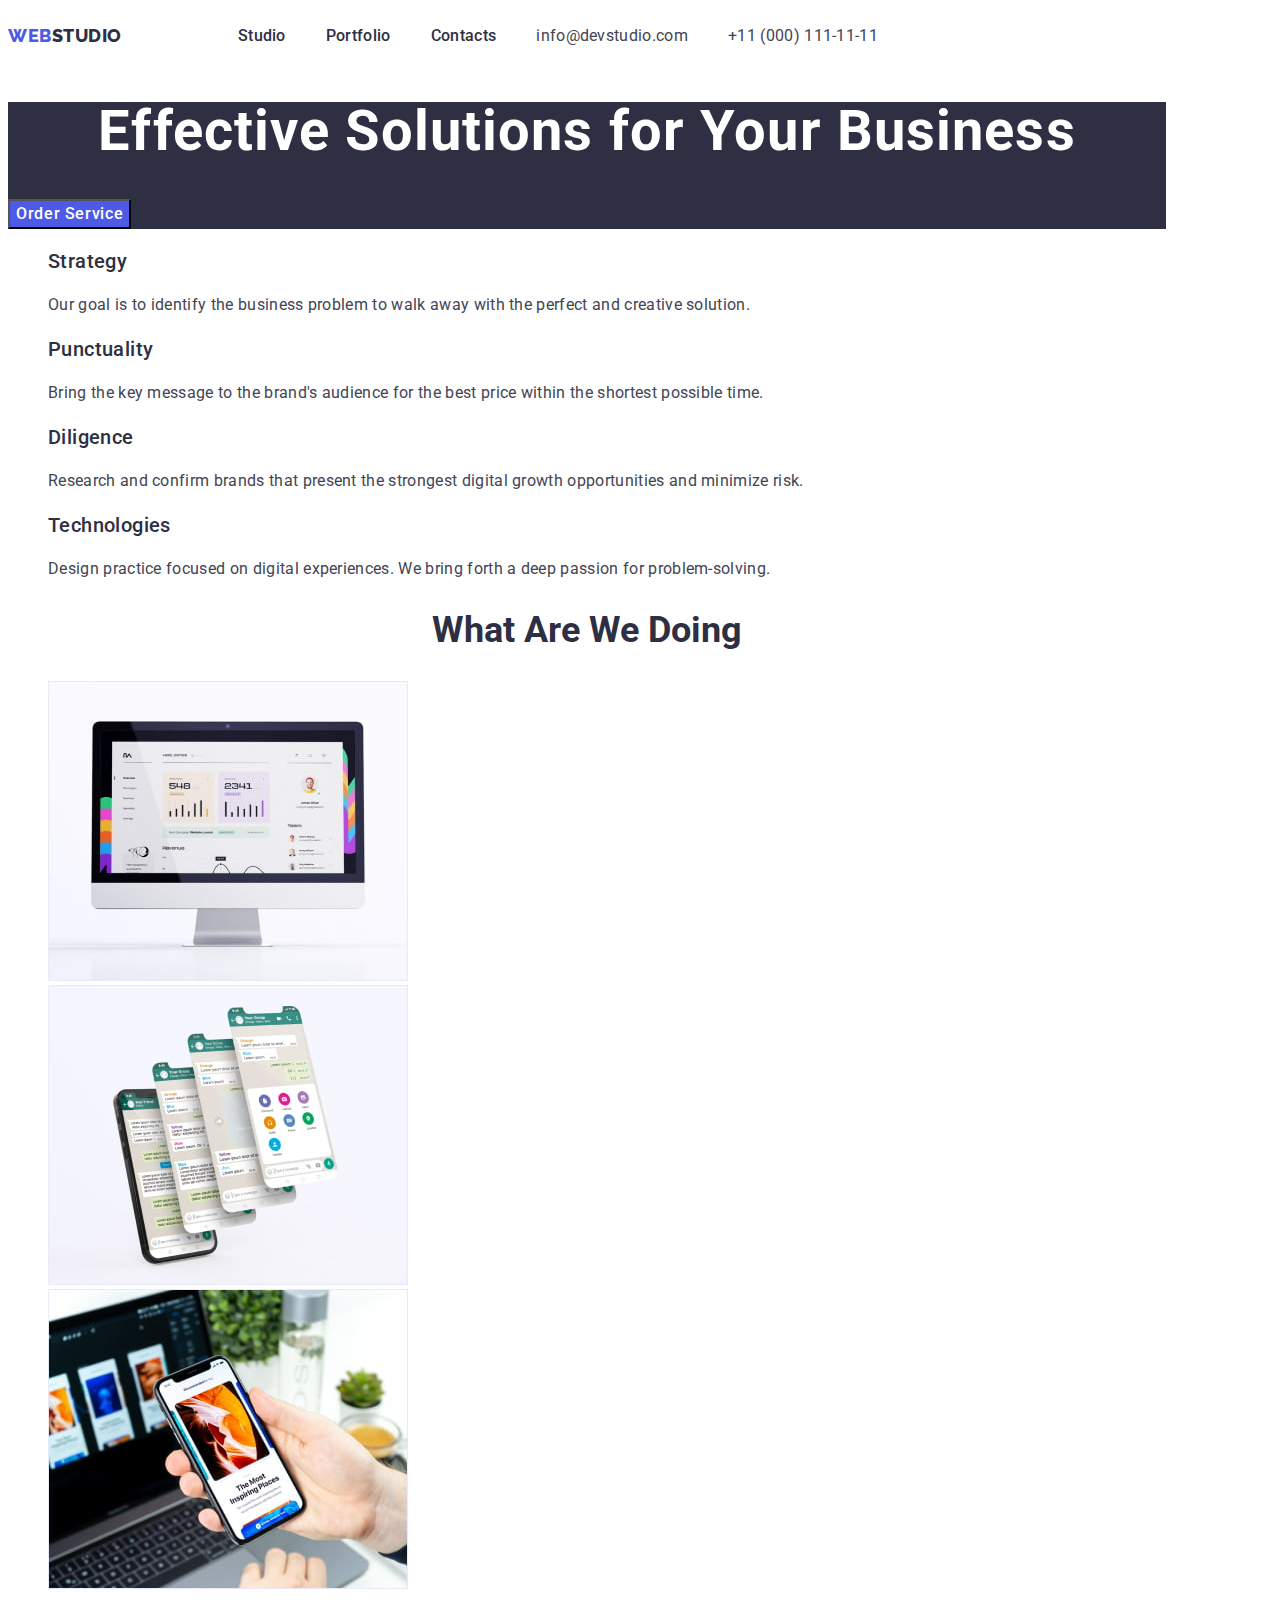
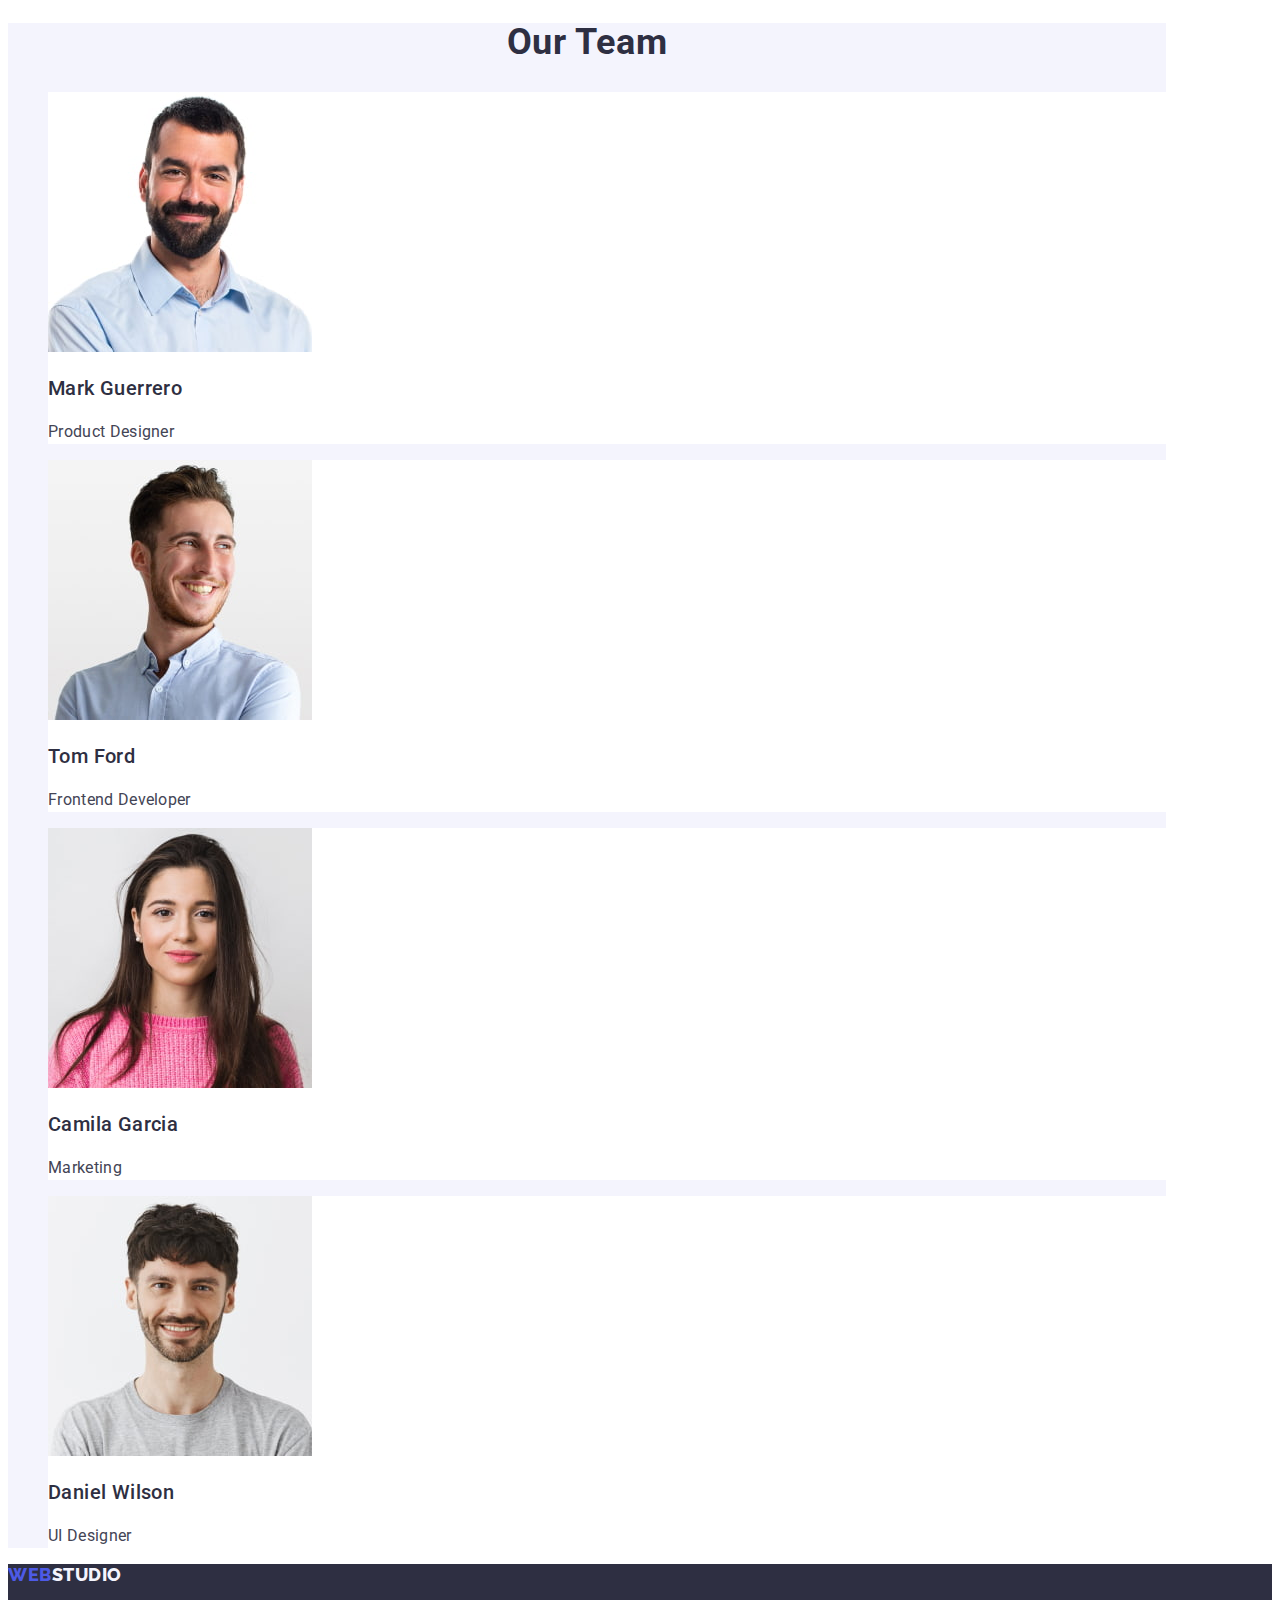
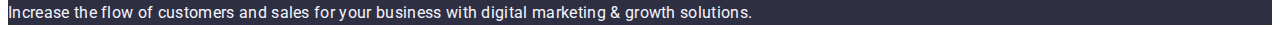
==== index.html @ 3786c363 "пробна версія" ====
<!DOCTYPE html>
<html lang="en">
  <head>
    <meta charset="UTF-8" />
    <meta name="viewport" content="width=device-width, initial-scale=1.0" />
    <title>WEBSTUDIO</title>
    <link
      rel="stylesheet"
      href="node_modules/modern-normalize/modern-normalize.css"
    />
    <link rel="stylesheet" href="./css/styles.css" />
    <link rel="preconnect" href="https://fonts.googleapis.com" />
    <link rel="preconnect" href="https://fonts.gstatic.com" crossorigin />
    <link
      href="https://fonts.googleapis.com/css2?family=Raleway:wght@800&family=Roboto:wght@400;500;700;900&display=swap"
      rel="stylesheet"
    />
  </head>
  <body>
    <!-- Header section -->
    <header>
      <div class="header-container container">
        <nav class="nav">
          <a class="logo link" href="./index.html"
            >Web<span class="logo-dark">Studio</span></a
          >
          <ul class="nav-list list">
            <li>
              <a class="nav-list-item link" href="./index.html">Studio</a>
            </li>
            <li>
              <a class="nav-list-item link" href="./portfolio.html"
                >Portfolio</a
              >
            </li>
            <li>
              <a class="nav-list-item link" href="">Contacts</a>
            </li>
          </ul>
        </nav>
        <address class="address">
          <ul class="header-address list">
            <li>
              <a class="address-list-item link" href="mailto:info@devstudio.com"
                >info@devstudio.com</a
              >
            </li>
            <li>
              <a class="address-list-item link" href="tel:+110001111111"
                >+11 (000) 111-11-11</a
              >
            </li>
          </ul>
        </address>
      </div>
    </header>
    <main>
      <!-- Hero section -->
      <div class="container">
        <section class="hero-section">
          <h1 class="title-hero">Effective Solutions for Your Business</h1>
          <button class="button-hero" type="button">Order Service</button>
        </section>
      </div>
      <!-- Benefits section -->
      <div class="container">
        <section class="benefits-section">
          <h2 hidden>About our work</h2>
          <ul class="list">
            <li class="benefits-list-item">
              <h3 class="benefits-list-title">Strategy</h3>
              <p class="benefits-item">
                Our goal is to identify the business problem to walk away with
                the perfect and creative solution.
              </p>
            </li>
            <li class="benefits-list-item">
              <h3 class="benefits-list-title">Punctuality</h3>
              <p class="benefits-item">
                Bring the key message to the brand's audience for the best price
                within the shortest possible time.
              </p>
            </li>
            <li class="benefits-list-item">
              <h3 class="benefits-list-title">Diligence</h3>
              <p class="benefits-item">
                Research and confirm brands that present the strongest digital
                growth opportunities and minimize risk.
              </p>
            </li>
            <li class="benefits-list-item">
              <h3 class="benefits-list-title">Technologies</h3>
              <p class="benefits-item">
                Design practice focused on digital experiences. We bring forth a
                deep passion for problem-solving.
              </p>
            </li>
          </ul>
        </section>
      </div>
      <!-- Doing section -->
      <div class="container">
        <section class="doing-section">
          <h2 class="doing-title">What are we doing</h2>
          <ul class="list">
            <li>
              <img
                src="./images/doing/img1.jpg"
                width="360"
                height="300"
                alt="Computer"
              />
            </li>
            <li>
              <img
                src="./images/doing/img2.jpg"
                width="360"
                height="300"
                alt="phone"
              />
            </li>
            <li>
              <img
                src="./images/doing/img3.jpg"
                width="360"
                height="300"
                alt="phone and computer"
              />
            </li>
          </ul>
        </section>
      </div>
      <!-- Team section -->
      <div class="container">
        <section class="team-section">
          <h2 class="team-title">Our Team</h2>
          <ul class="list">
            <li class="team-list-item">
              <img
                src="./images/team/img-3.jpg"
                alt="man"
                width="264"
                height="260"
              />
              <h3 class="team-item-title">Mark Guerrero</h3>
              <p class="team-item">Product Designer</p>
            </li>
            <li class="team-list-item">
              <img
                src="./images/team/img-2.jpg"
                alt="man"
                width="264"
                height="260"
              />
              <h3 class="team-item-title">Tom Ford</h3>
              <p class="team-item">Frontend Developer</p>
            </li>
            <li class="team-list-item">
              <img
                src="./images/team/img-1.jpg"
                alt="woman"
                width="264"
                height="260"
              />
              <h3 class="team-item-title">Camila Garcia</h3>
              <p class="team-item">Marketing</p>
            </li>
            <li class="team-list-item">
              <img
                src="./images/team/img.jpg"
                alt="man"
                width="264"
                height="260"
              />
              <h3 class="team-item-title">Daniel Wilson</h3>
              <p class="team-item">UI Designer</p>
            </li>
          </ul>
        </section>
      </div>
    </main>
    <!-- Footer section -->
    <footer class="footer">
      <div class="container">
        <a class="logo link" href="./index.html"
          >Web<span class="logo-light">Studio</span></a
        >
        <p class="footer-item">
          Increase the flow of customers and sales for your business with
          digital marketing & growth solutions.
        </p>
      </div>
    </footer>
  </body>
</html>
---- css/styles.css ----
:root {
  --slate: #434455;
  --navyblue: #2e2f42;
  --iris: #4d5ae5;
  --ocean: #404bbf;
  --cloud: #f4f4fd;
  --white: #fff;
}

body {
  font-family: 'Roboto', sans-serif;
  color: var(--slate);
  background-color: var(--white);
}

.container {
  width: 1158px;
}
/* Header */
.header-container {
  display: flex;
}
.header-address {
  display: flex;
  gap: 40px;
}
.logo {
  color: var(--iris);
  font-family: 'Raleway', sans-serif;
  font-size: 18px;
  font-weight: 800;
  line-height: 1.17;
  letter-spacing: 0.03em;
  text-transform: uppercase;
  margin-right: 76px;
}

.logo-dark {
  color: var(--navyblue);
}

.list {
  list-style-type: none;
}

.nav {
  display: flex;
  align-items: center;
}
.nav-list {
  display: flex;
  gap: 40px;
}

.nav-list-item {
  color: var(--navyblue);
  font-weight: 500;
  line-height: 1.5;
  letter-spacing: 0.02em;
}

.address {
  font-style: normal;
}

.address-list-item {
  line-height: 1.5;
  letter-spacing: 0.02em;
  color: var(--slate);
}

.link {
  text-decoration: none;
}

.link:hover {
  color: var(--ocean);
}

.link:focus {
  color: var(--ocean);
}

/* Main */
/* Hero Section  */
.hero-section {
  background-color: var(--navyblue);
}
.title-hero {
  color: var(--white);
  font-size: 56px;
  line-height: 1.07;
  letter-spacing: 0.02em;
  text-align: center;
}

.button-hero {
  background-color: var(--iris);
  color: var(--white);
  font-size: 16px;
  font-weight: 500;
  line-height: 1.5;
  letter-spacing: 0.04em;
  font-family: inherit;
  cursor: pointer;
}

.button-hero:hover {
  background-color: var(--ocean);
  font-family: inherit;
}

.button-hero:focus {
  background-color: var(--ocean);
  font-family: inherit;
}

/* Benefits Section */

.benefits-list-title {
  color: var(--navyblue);
  font-size: 20px;
  font-weight: 500;
  line-height: 1.2;
  letter-spacing: 0.02em;
}
.benefits-item {
  line-height: 1.5;
  letter-spacing: 0.02em;
}
/* Doing Section */

.doing-title {
  color: var(--navyblue);
  font-size: 36px;
  line-height: 1.11;
  letter-spacing: 0.02;
  text-transform: capitalize;
  text-align: center;
}

/* Team Section */
.team-section {
  background: var(--cloud);
}
.team-title {
  color: var(--navyblue);
  font-size: 36px;
  line-height: 1.11;
  letter-spacing: 0.02em;
  text-transform: capitalize;
  text-align: center;
}

.team-list-item {
  background-color: var(--white);
}
.team-item-title {
  color: var(--navyblue);
  font-size: 20px;
  font-weight: 500;
  line-height: 1.2;
  letter-spacing: 0.02em;
}
.team-item {
  line-height: 1.5;
  letter-spacing: 0.02em;
}

/* Portfolio Section */

.filter-button {
  background-color: var(--cloud);
  color: var(--iris);
  font-weight: 500;
  line-height: 1.5;
  letter-spacing: 0.04em;
  font-family: 'Roboto', sans-serif;
  cursor: pointer;
  font-size: 16px;
}
.filter-button:hover {
  background-color: var(--ocean);
  color: var(--white);
  font-family: 'Roboto', sans-serif;
}

.filter-button:focus {
  color: var(--white);
  background-color: var(--ocean);
  font-family: 'Roboto', sans-serif;
}

.portfolio-list-title {
  color: var(--navyblue);
  font-size: 20px;
  font-weight: 500;
  line-height: 1.2;
  letter-spacing: 0.02em;
}

.portfolio-list-item {
  line-height: 1.5;
  letter-spacing: 0.02em;
  color: var(--slate);
}

/* Footer section */
.footer {
  background-color: var(--navyblue);
}

.logo-light {
  color: var(--cloud, #f4f4fd);
}

.footer-item {
  color: var(--cloud);
  line-height: 1.5;
  letter-spacing: 0.02em;
}
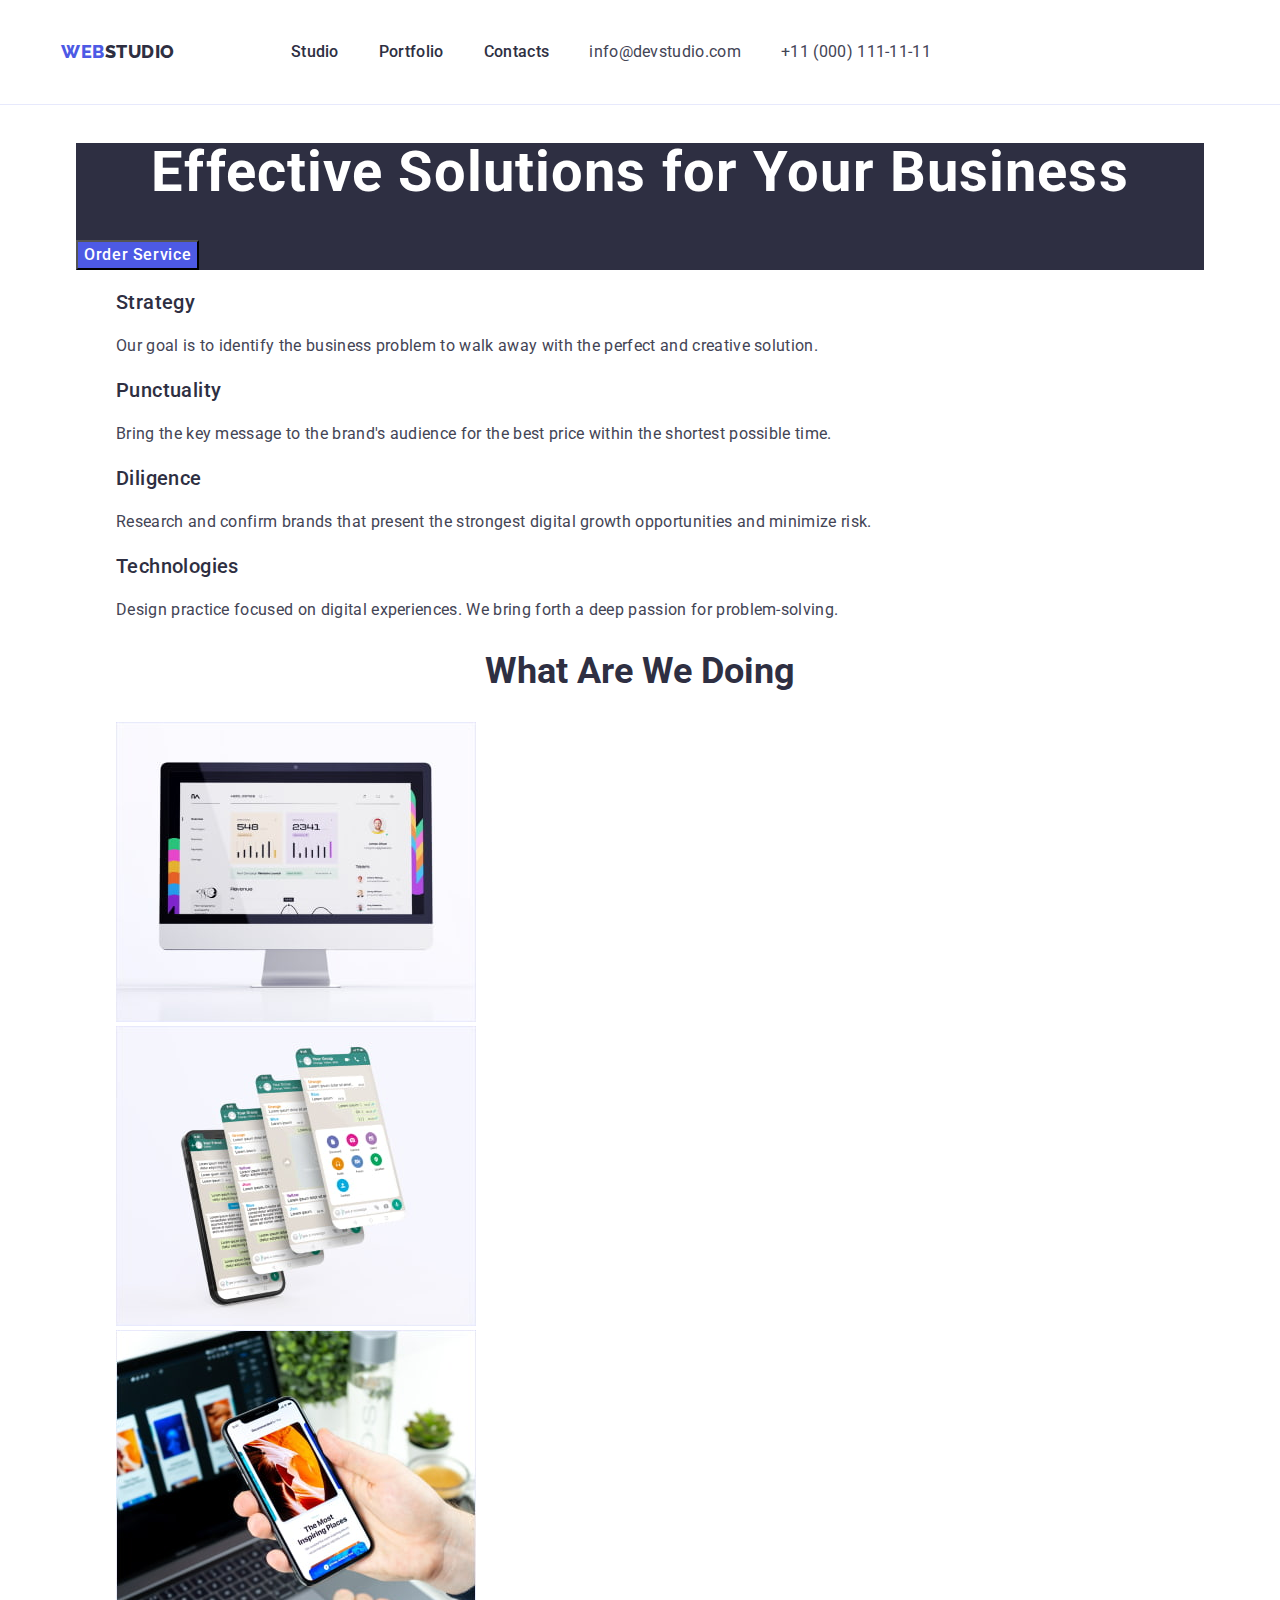
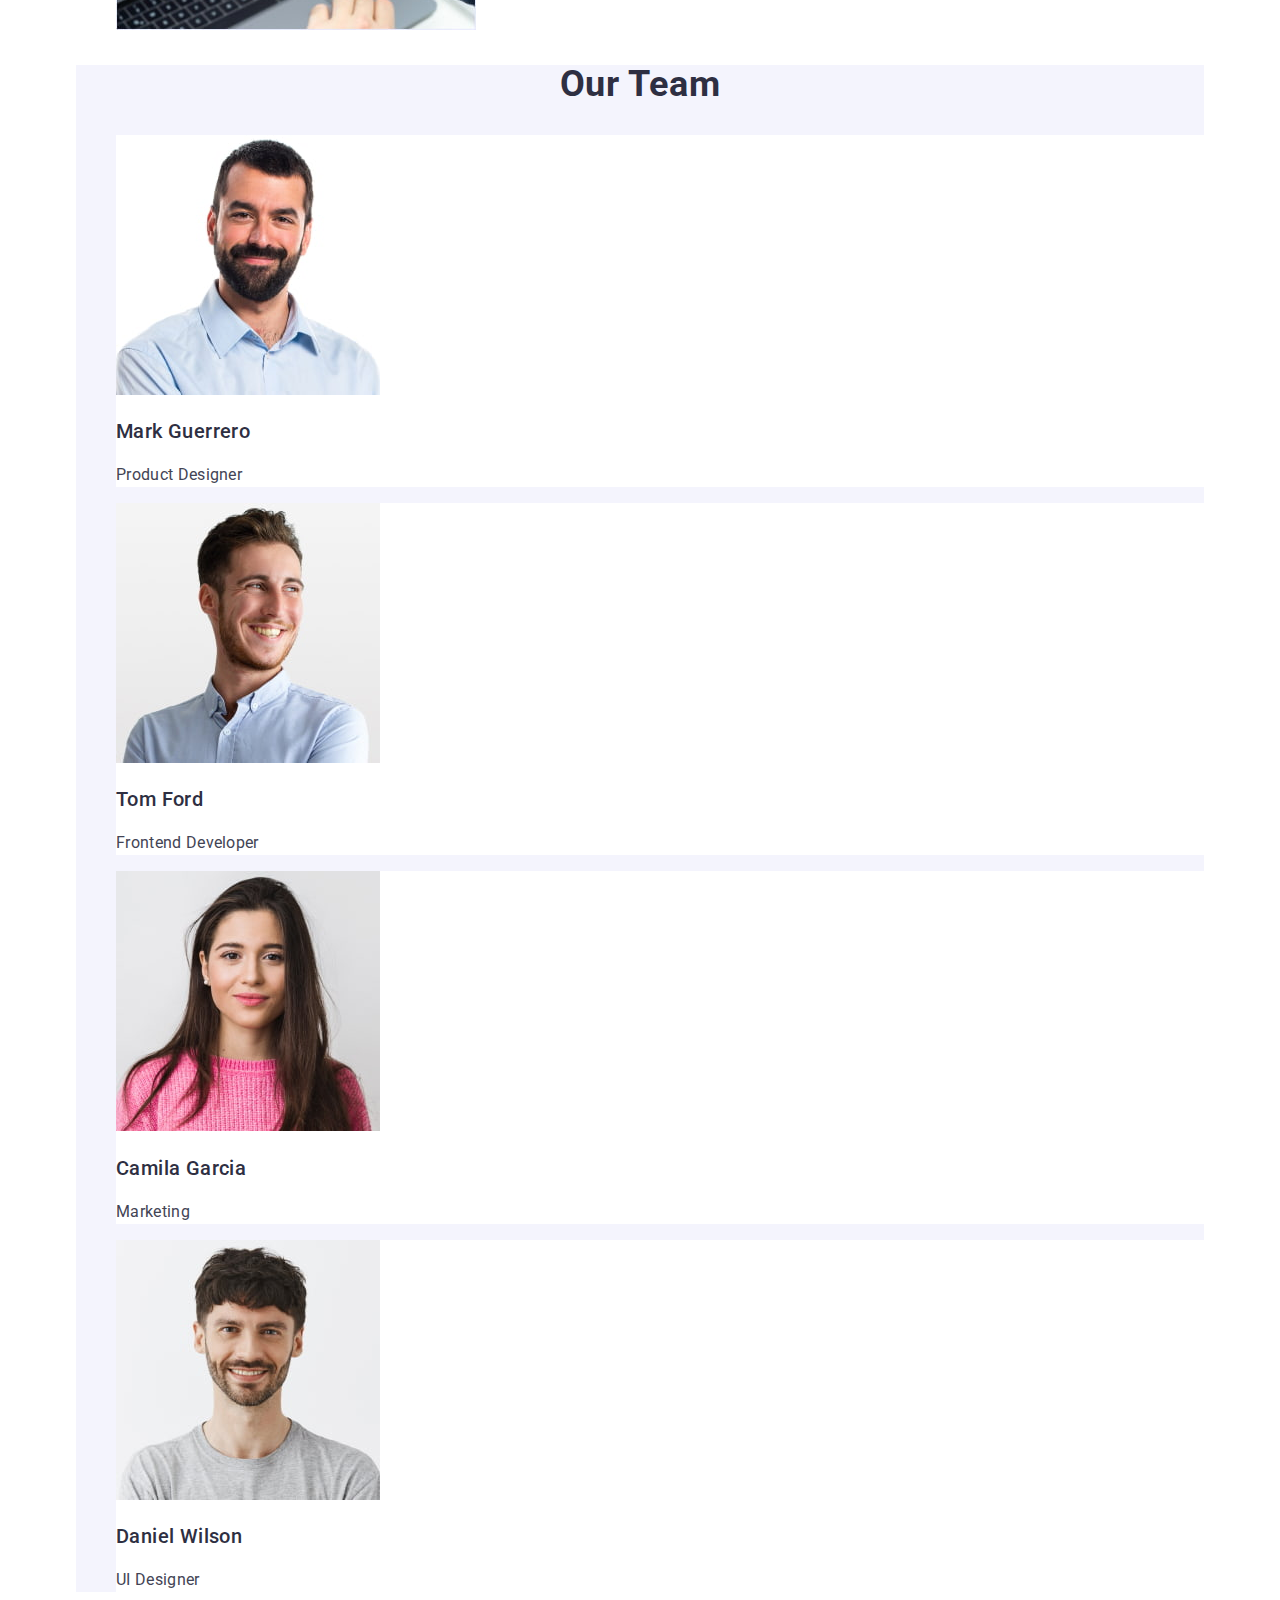
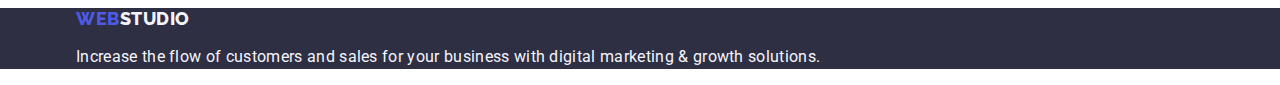
==== commit f3a137ba: "version 1 footer" ====
--- a/index.html
+++ b/index.html
@@ -6,7 +6,7 @@
     <title>WEBSTUDIO</title>
     <link
       rel="stylesheet"
-      href="node_modules/modern-normalize/modern-normalize.css"
+      href="https://cdn.jsdelivr.net/npm/modern-normalize@2.0.0/modern-normalize.min.css"
     />
     <link rel="stylesheet" href="./css/styles.css" />
     <link rel="preconnect" href="https://fonts.googleapis.com" />
@@ -18,7 +18,7 @@
   </head>
   <body>
     <!-- Header section -->
-    <header>
+    <header class="header">
       <div class="header-container container">
         <nav class="nav">
           <a class="logo link" href="./index.html"
--- a/css/styles.css
+++ b/css/styles.css
@@ -15,10 +15,17 @@
 
 .container {
   width: 1158px;
+  margin: 0 auto;
+  padding: 0 15px;
 }
 /* Header */
+
+.header {
+  border-bottom: 1px solid #e7e9fc;
+}
 .header-container {
   display: flex;
+  padding: 24px 0;
 }
 .header-address {
   display: flex;
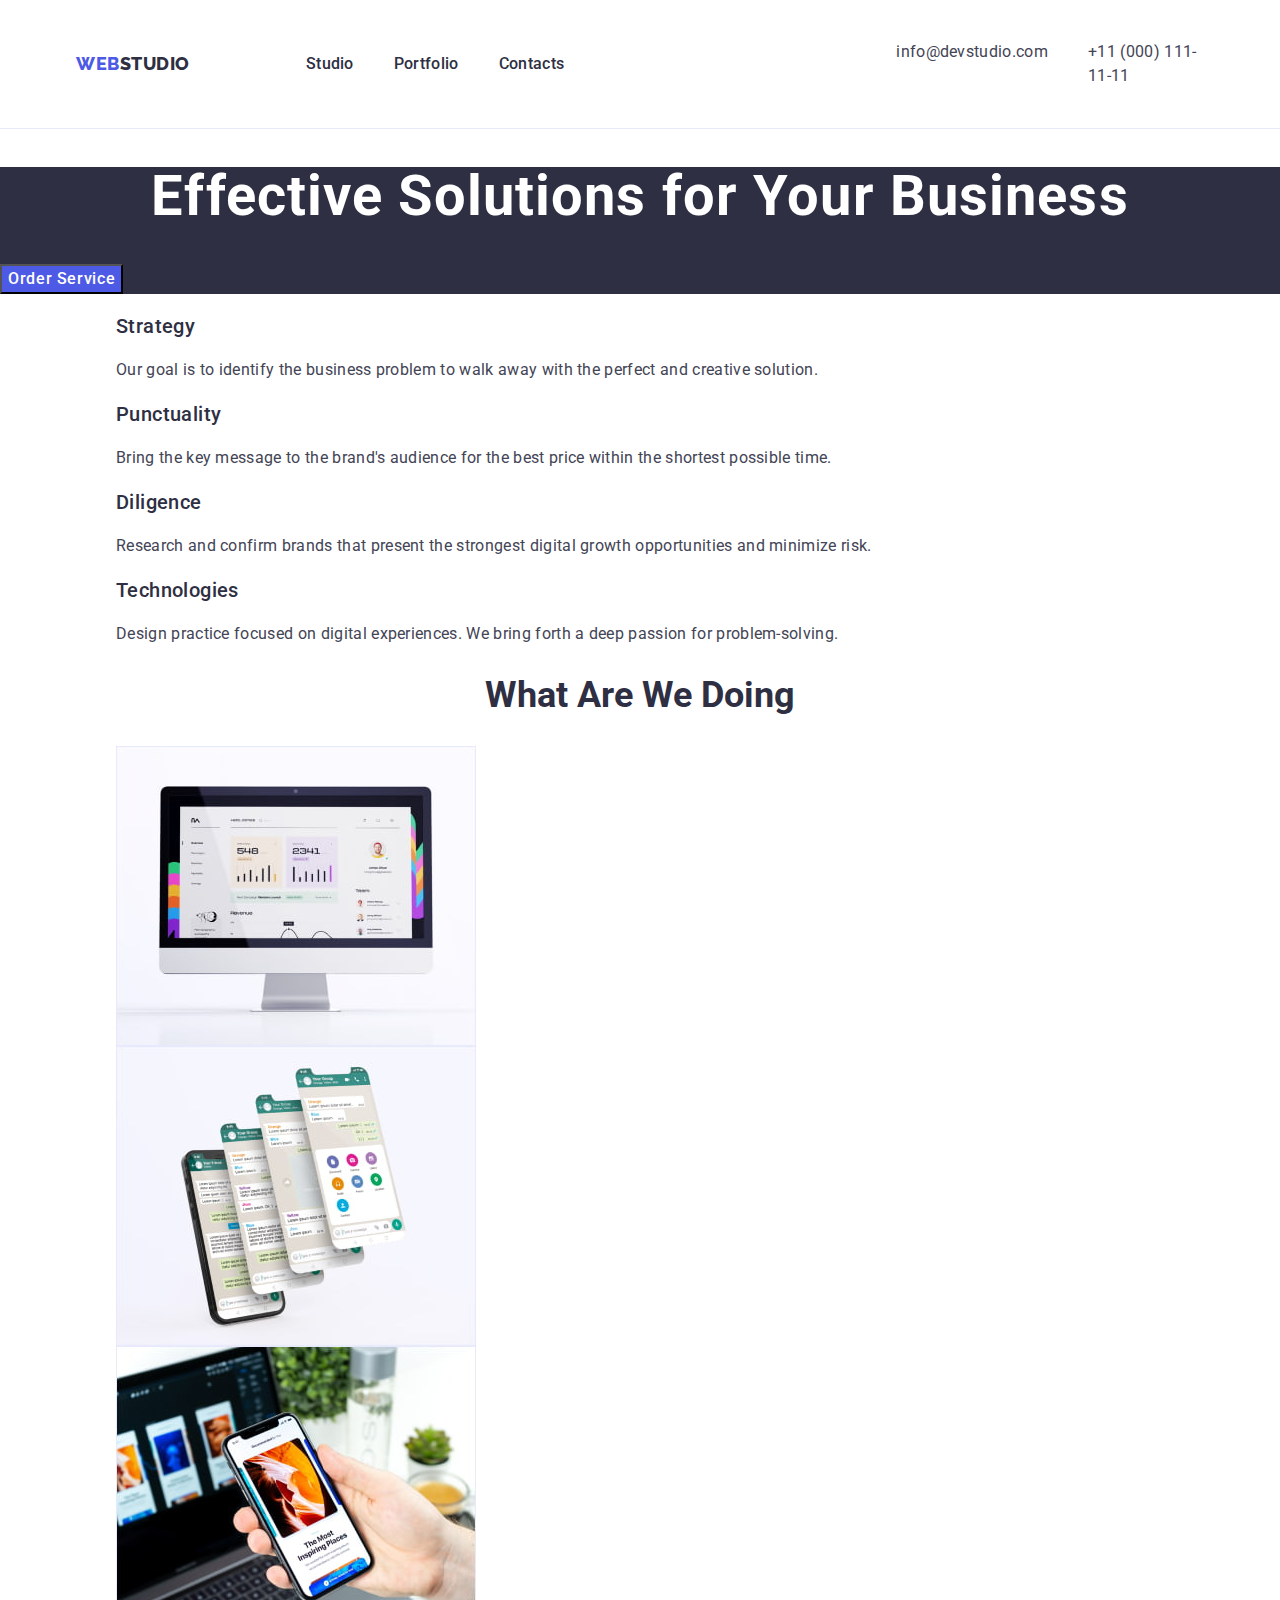
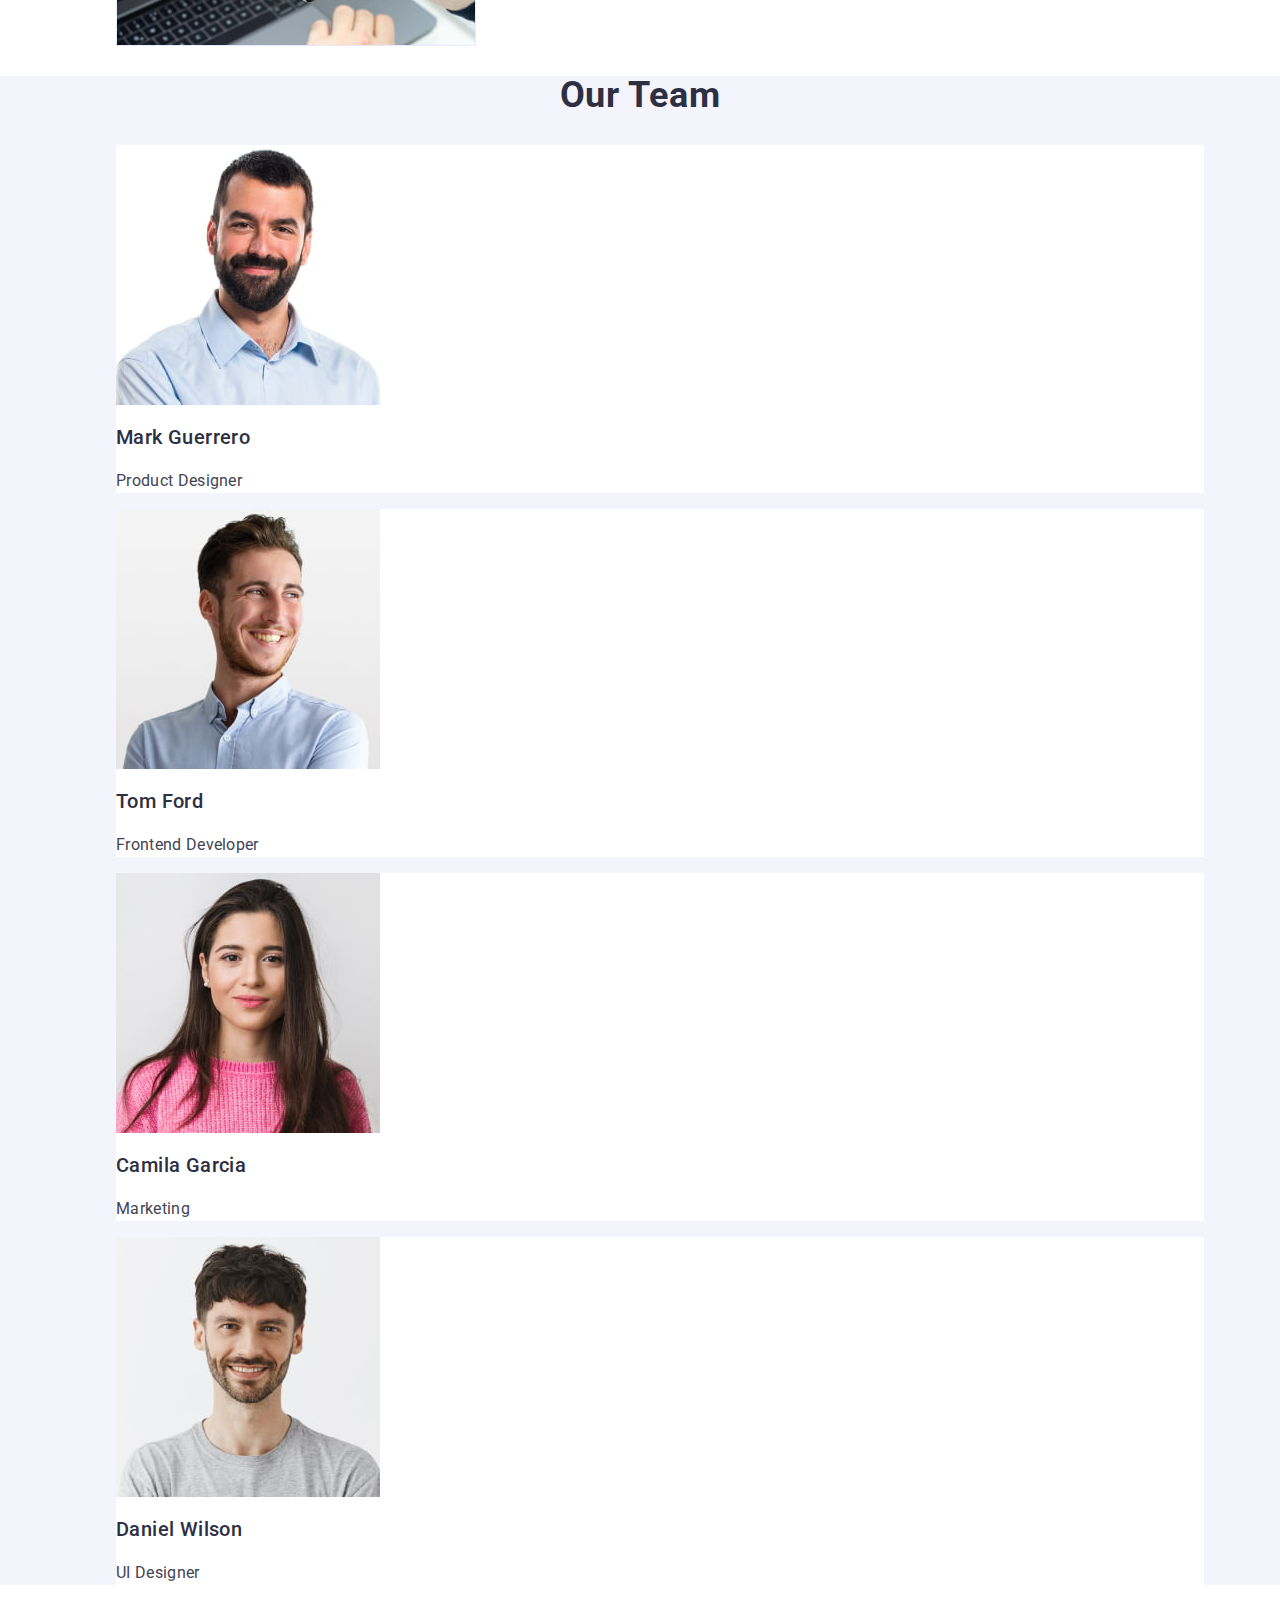
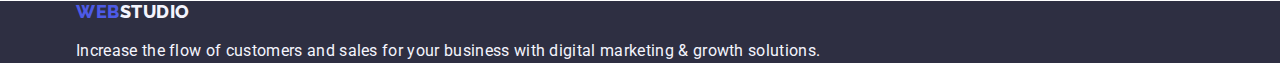
==== commit c7a4f686: "version 4 footer" ====
--- a/index.html
+++ b/index.html
@@ -56,15 +56,17 @@
     </header>
     <main>
       <!-- Hero section -->
-      <div class="container">
         <section class="hero-section">
+          <div class="container"></div>
           <h1 class="title-hero">Effective Solutions for Your Business</h1>
           <button class="button-hero" type="button">Order Service</button>
-        </section>
-      </div>
+          </div>
+        </section>
+
       <!-- Benefits section -->
-      <div class="container">
+      
         <section class="benefits-section">
+          <div class="container">
           <h2 hidden>About our work</h2>
           <ul class="list">
             <li class="benefits-list-item">
@@ -96,11 +98,13 @@
               </p>
             </li>
           </ul>
-        </section>
-      </div>
+          </div>
+        </section>
+      
       <!-- Doing section -->
-      <div class="container">
+     
         <section class="doing-section">
+           <div class="container">
           <h2 class="doing-title">What are we doing</h2>
           <ul class="list">
             <li>
@@ -128,11 +132,13 @@
               />
             </li>
           </ul>
-        </section>
-      </div>
+          </div>
+        </section>
+    
       <!-- Team section -->
-      <div class="container">
+    
         <section class="team-section">
+          <div class="container">
           <h2 class="team-title">Our Team</h2>
           <ul class="list">
             <li class="team-list-item">
@@ -176,8 +182,9 @@
               <p class="team-item">UI Designer</p>
             </li>
           </ul>
-        </section>
-      </div>
+          </div>
+        </section>
+    
     </main>
     <!-- Footer section -->
     <footer class="footer">
--- a/css/styles.css
+++ b/css/styles.css
@@ -6,7 +6,9 @@
   --cloud: #f4f4fd;
   --white: #fff;
 }
-
+img {
+  display: block;
+}
 body {
   font-family: 'Roboto', sans-serif;
   color: var(--slate);
@@ -25,11 +27,11 @@
 }
 .header-container {
   display: flex;
+}
+.header-address {
+  display: flex;
+  gap: 40px;
   padding: 24px 0;
-}
-.header-address {
-  display: flex;
-  gap: 40px;
 }
 .logo {
   color: var(--iris);
@@ -57,6 +59,8 @@
 .nav-list {
   display: flex;
   gap: 40px;
+
+  margin-right: 332px;
 }
 
 .nav-list-item {
@@ -64,6 +68,7 @@
   font-weight: 500;
   line-height: 1.5;
   letter-spacing: 0.02em;
+  padding: 24px 0;
 }
 
 .address {
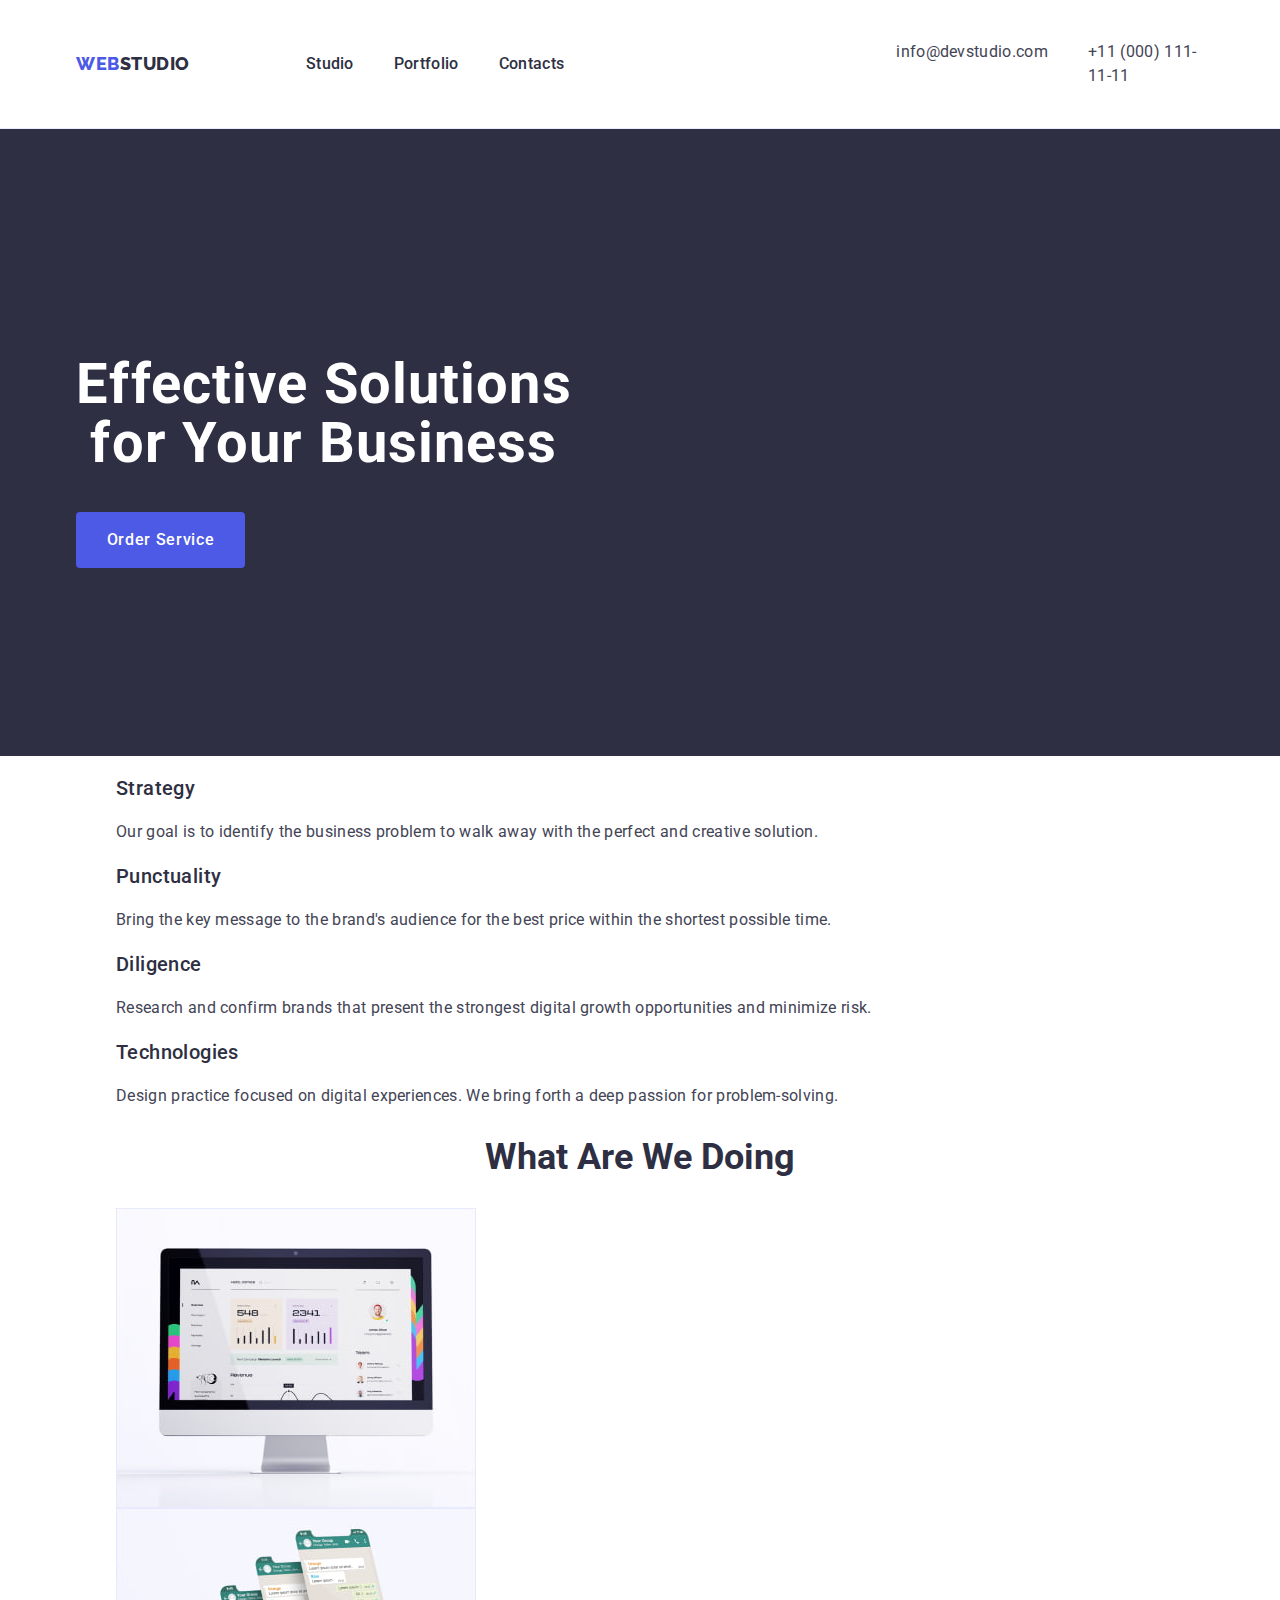
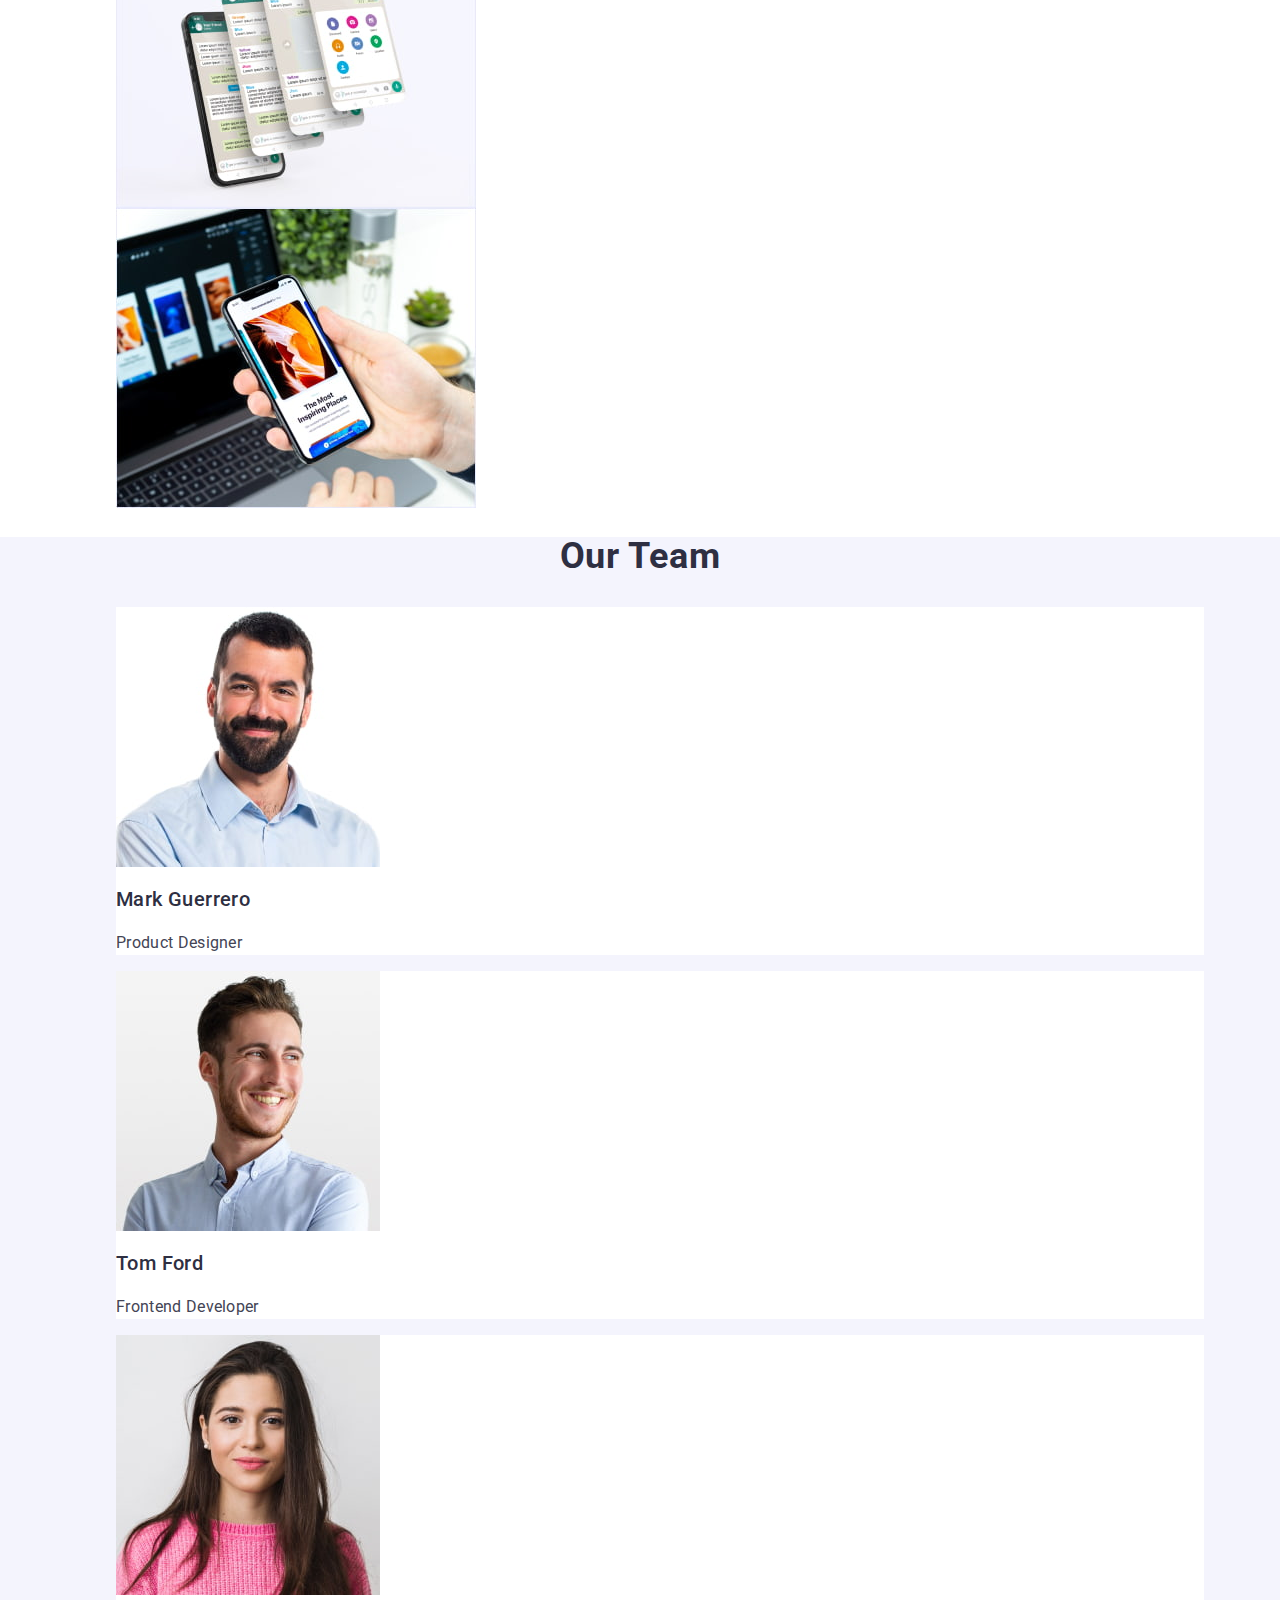
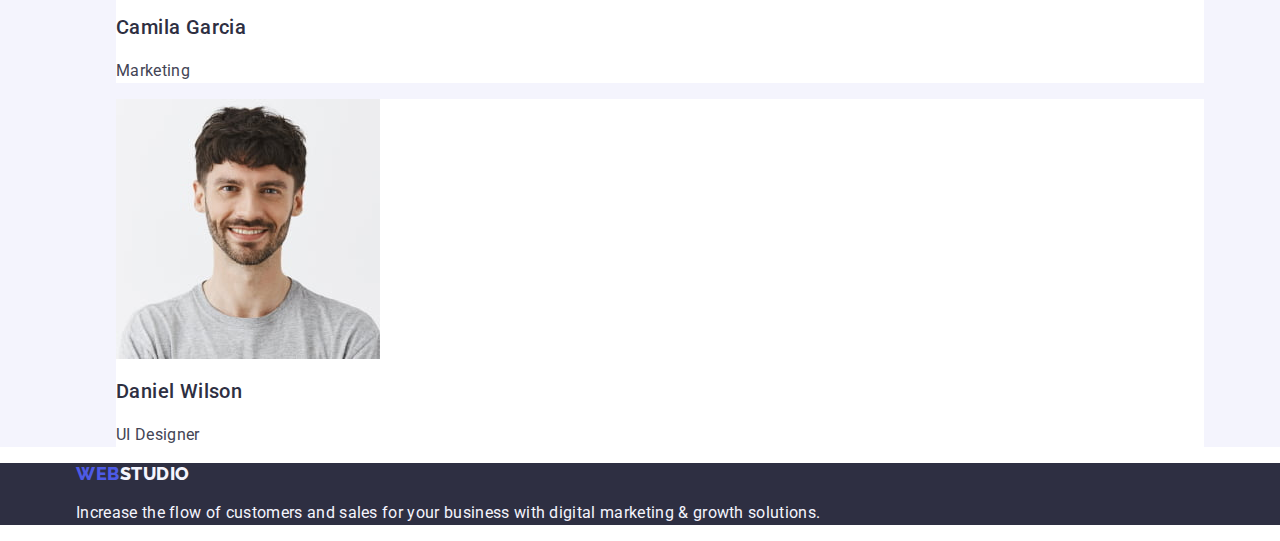
==== commit fca4fc17: "1 section 1 version" ====
--- a/index.html
+++ b/index.html
@@ -56,17 +56,17 @@
     </header>
     <main>
       <!-- Hero section -->
-        <section class="hero-section">
-          <div class="container"></div>
+      <section class="hero-section">
+        <div class="container">
           <h1 class="title-hero">Effective Solutions for Your Business</h1>
           <button class="button-hero" type="button">Order Service</button>
-          </div>
-        </section>
+        </div>
+      </section>
 
       <!-- Benefits section -->
-      
-        <section class="benefits-section">
-          <div class="container">
+
+      <section class="benefits-section">
+        <div class="container">
           <h2 hidden>About our work</h2>
           <ul class="list">
             <li class="benefits-list-item">
@@ -98,13 +98,13 @@
               </p>
             </li>
           </ul>
-          </div>
-        </section>
-      
+        </div>
+      </section>
+
       <!-- Doing section -->
-     
-        <section class="doing-section">
-           <div class="container">
+
+      <section class="doing-section">
+        <div class="container">
           <h2 class="doing-title">What are we doing</h2>
           <ul class="list">
             <li>
@@ -132,13 +132,13 @@
               />
             </li>
           </ul>
-          </div>
-        </section>
-    
+        </div>
+      </section>
+
       <!-- Team section -->
-    
-        <section class="team-section">
-          <div class="container">
+
+      <section class="team-section">
+        <div class="container">
           <h2 class="team-title">Our Team</h2>
           <ul class="list">
             <li class="team-list-item">
@@ -182,9 +182,8 @@
               <p class="team-item">UI Designer</p>
             </li>
           </ul>
-          </div>
-        </section>
-    
+        </div>
+      </section>
     </main>
     <!-- Footer section -->
     <footer class="footer">
--- a/css/styles.css
+++ b/css/styles.css
@@ -97,6 +97,7 @@
 /* Hero Section  */
 .hero-section {
   background-color: var(--navyblue);
+  padding: 188px 0;
 }
 .title-hero {
   color: var(--white);
@@ -104,9 +105,11 @@
   line-height: 1.07;
   letter-spacing: 0.02em;
   text-align: center;
+  max-width: 496px;
 }
 
 .button-hero {
+  display: block;
   background-color: var(--iris);
   color: var(--white);
   font-size: 16px;
@@ -115,6 +118,10 @@
   letter-spacing: 0.04em;
   font-family: inherit;
   cursor: pointer;
+  min-width: 169px;
+  height: 56px;
+  border: none;
+  border-radius: 4px;
 }
 
 .button-hero:hover {
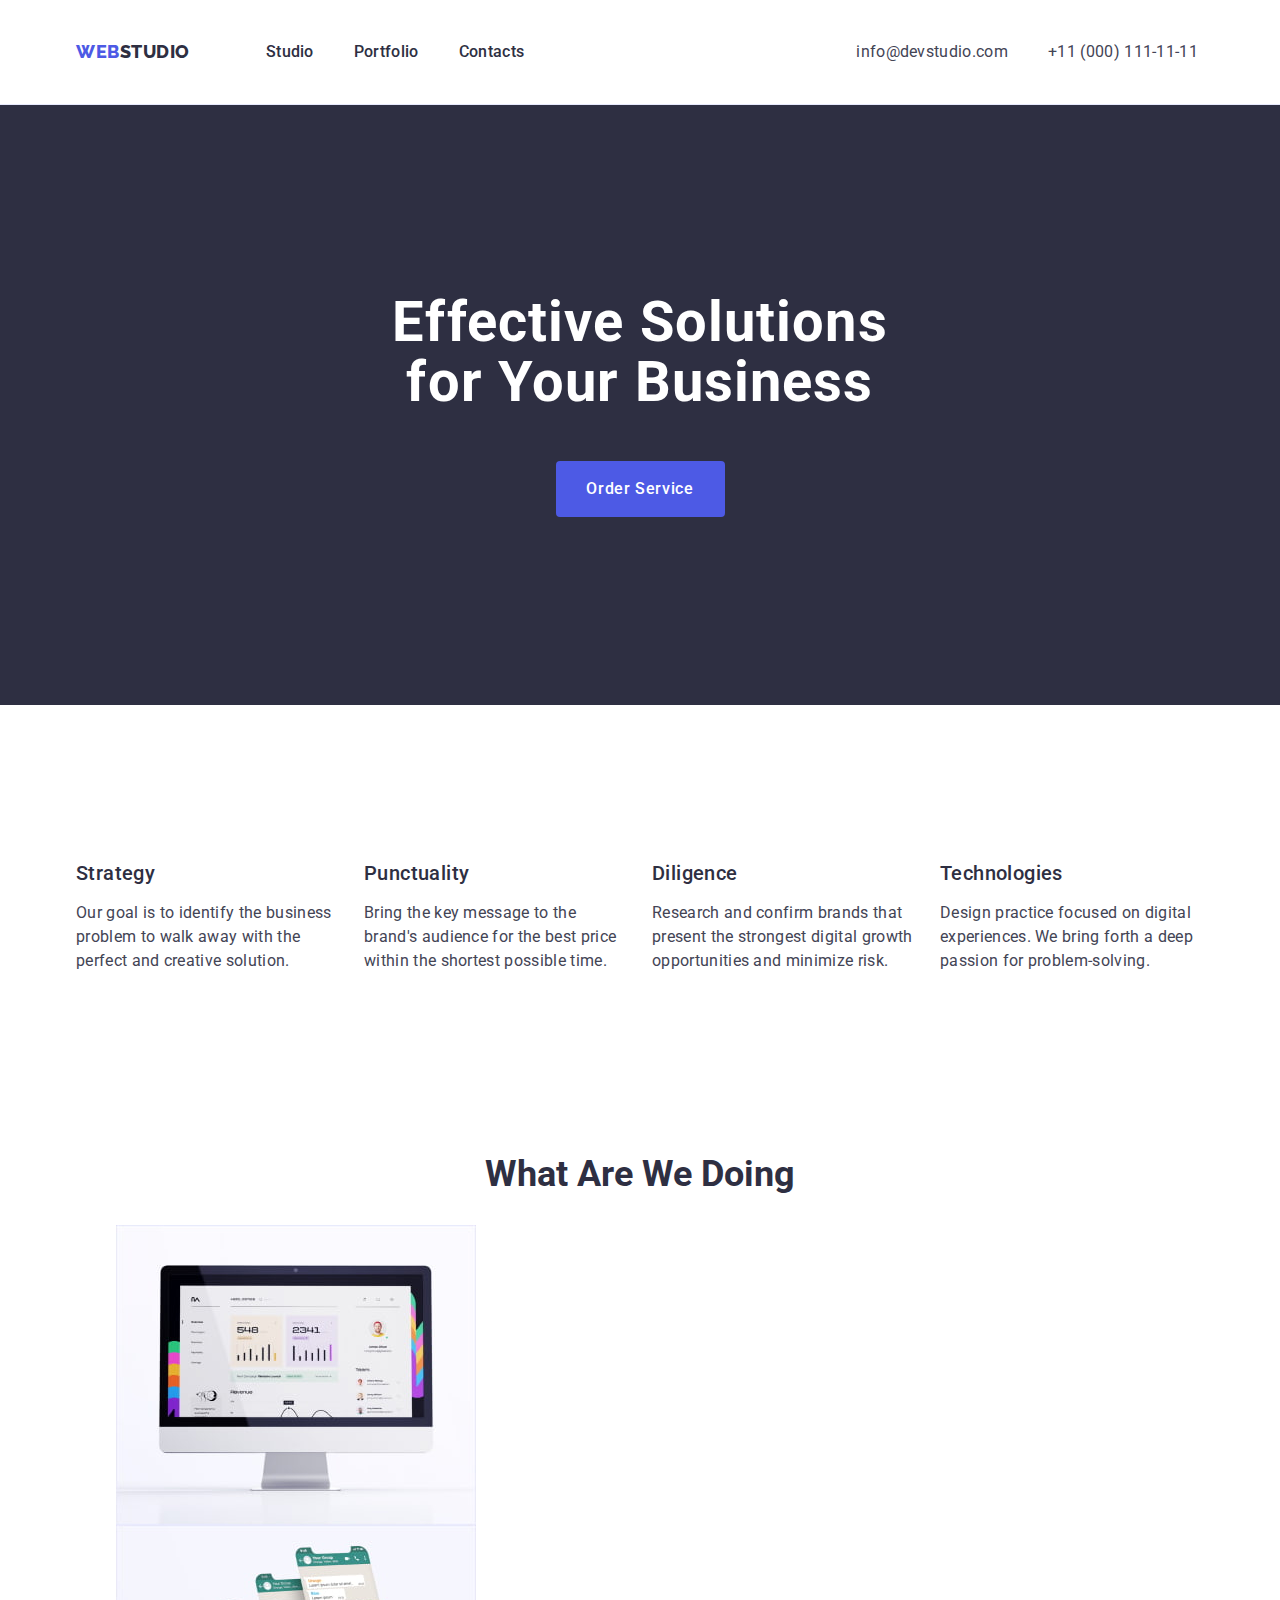
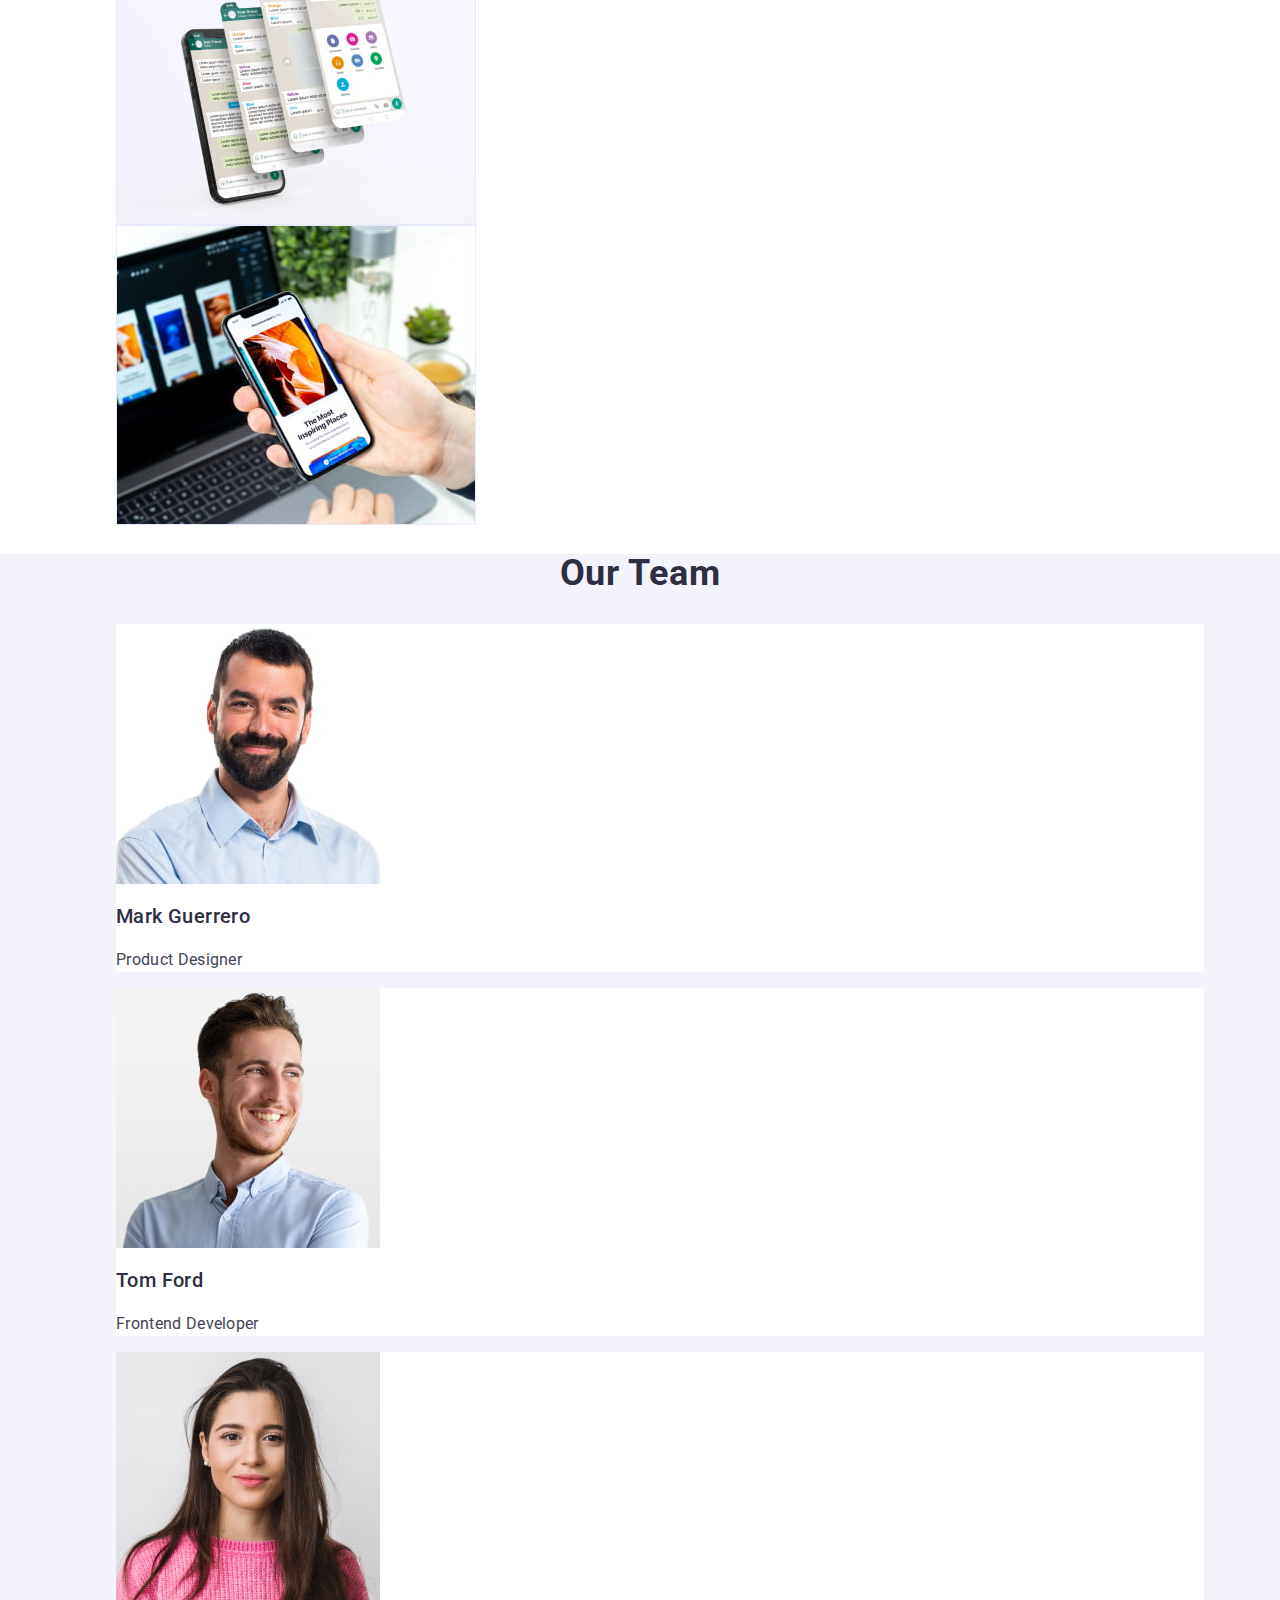
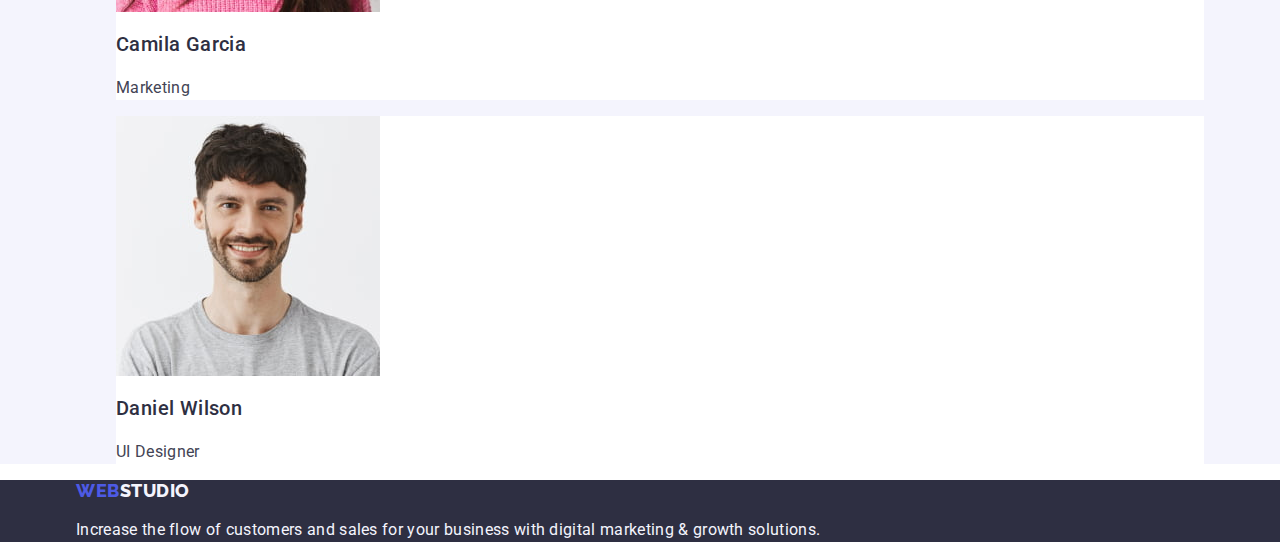
==== commit 3286f6ae: "section 2 version 1" ====
--- a/index.html
+++ b/index.html
@@ -67,8 +67,8 @@
 
       <section class="benefits-section">
         <div class="container">
-          <h2 hidden>About our work</h2>
-          <ul class="list">
+          <h2 class="visually-hidden">About our work</h2>
+          <ul class="benefits-list list">
             <li class="benefits-list-item">
               <h3 class="benefits-list-title">Strategy</h3>
               <p class="benefits-item">
--- a/css/styles.css
+++ b/css/styles.css
@@ -8,6 +8,8 @@
 }
 img {
   display: block;
+  max-width: 100%;
+  height: auto;
 }
 body {
   font-family: 'Roboto', sans-serif;
@@ -59,8 +61,8 @@
 .nav-list {
   display: flex;
   gap: 40px;
-
   margin-right: 332px;
+  padding-left: 0;
 }
 
 .nav-list-item {
@@ -106,6 +108,8 @@
   letter-spacing: 0.02em;
   text-align: center;
   max-width: 496px;
+  margin: auto;
+  margin-bottom: 48px;
 }
 
 .button-hero {
@@ -122,6 +126,7 @@
   height: 56px;
   border: none;
   border-radius: 4px;
+  margin: auto;
 }
 
 .button-hero:hover {
@@ -135,13 +140,37 @@
 }
 
 /* Benefits Section */
-
+.visually-hidden {
+  position: absolute;
+  width: 1px;
+  height: 1px;
+  margin: -1px;
+  border: 0;
+  padding: 0;
+  white-space: nowrap;
+  clip-path: inset(100%);
+  clip: rect(0 0 0 0);
+  overflow: hidden;
+}
+
+.benefits-section {
+  padding: 120px 0;
+}
+.benefits-list {
+  display: flex;
+  gap: 24px;
+  padding-left: 0;
+}
 .benefits-list-title {
   color: var(--navyblue);
   font-size: 20px;
   font-weight: 500;
   line-height: 1.2;
   letter-spacing: 0.02em;
+  margin-bottom: 8px;
+}
+.benefits-list-item {
+  width: calc((100% - 72px) / 4);
 }
 .benefits-item {
   line-height: 1.5;
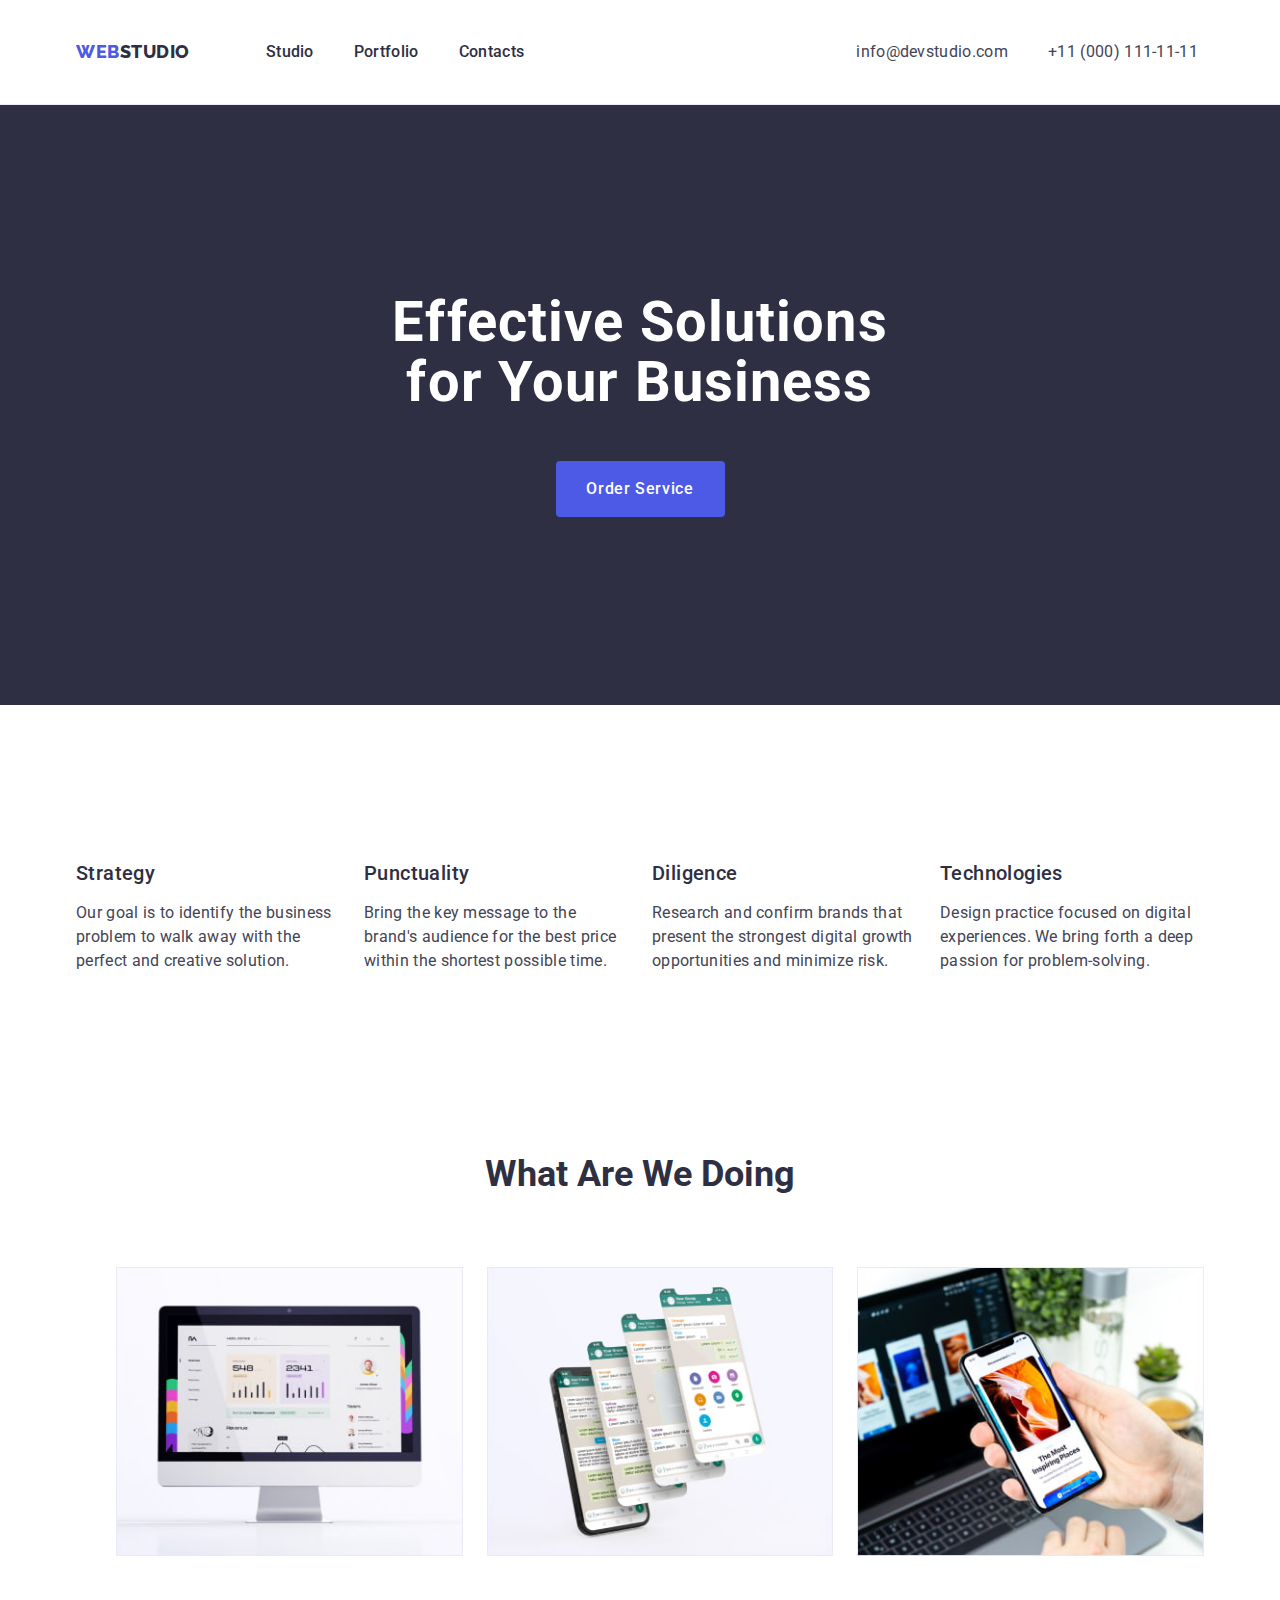
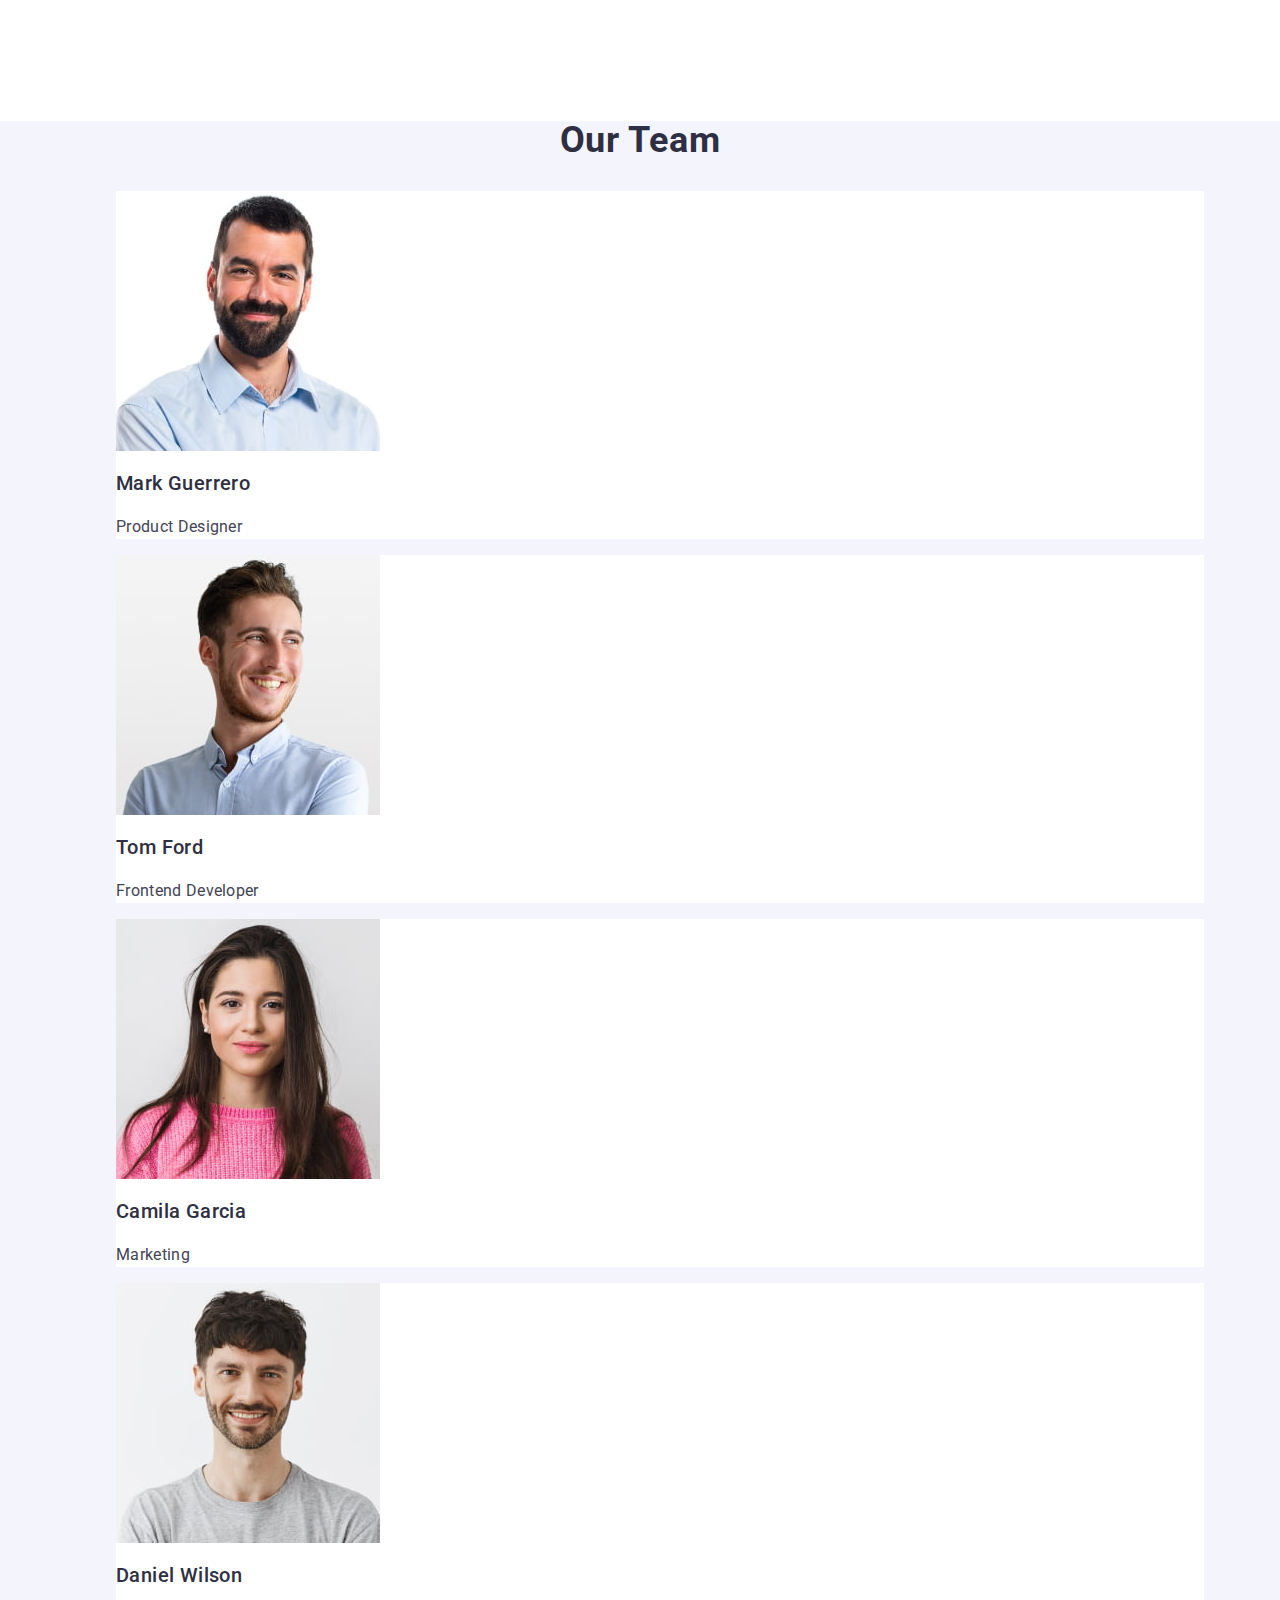
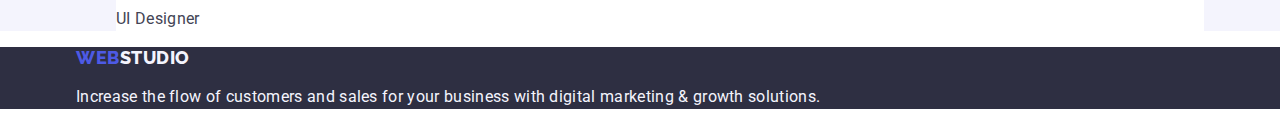
==== commit 2a365fc4: "version 1 section 3" ====
--- a/index.html
+++ b/index.html
@@ -106,8 +106,8 @@
       <section class="doing-section">
         <div class="container">
           <h2 class="doing-title">What are we doing</h2>
-          <ul class="list">
-            <li>
+          <ul class="doing-list list">
+            <li class="doing-list-item">
               <img
                 src="./images/doing/img1.jpg"
                 width="360"
@@ -115,7 +115,7 @@
                 alt="Computer"
               />
             </li>
-            <li>
+            <li class="doing-list-item">
               <img
                 src="./images/doing/img2.jpg"
                 width="360"
@@ -123,7 +123,7 @@
                 alt="phone"
               />
             </li>
-            <li>
+            <li class="doing-list-item">
               <img
                 src="./images/doing/img3.jpg"
                 width="360"
--- a/css/styles.css
+++ b/css/styles.css
@@ -177,7 +177,9 @@
   letter-spacing: 0.02em;
 }
 /* Doing Section */
-
+.doing-section {
+  padding-bottom: 120px;
+}
 .doing-title {
   color: var(--navyblue);
   font-size: 36px;
@@ -185,8 +187,15 @@
   letter-spacing: 0.02;
   text-transform: capitalize;
   text-align: center;
-}
-
+  margin-bottom: 72px;
+}
+.doing-list {
+  display: flex;
+  gap: 24px;
+}
+.doing-list-item {
+  width: calc((100% - 48px) / 3);
+}
 /* Team Section */
 .team-section {
   background: var(--cloud);
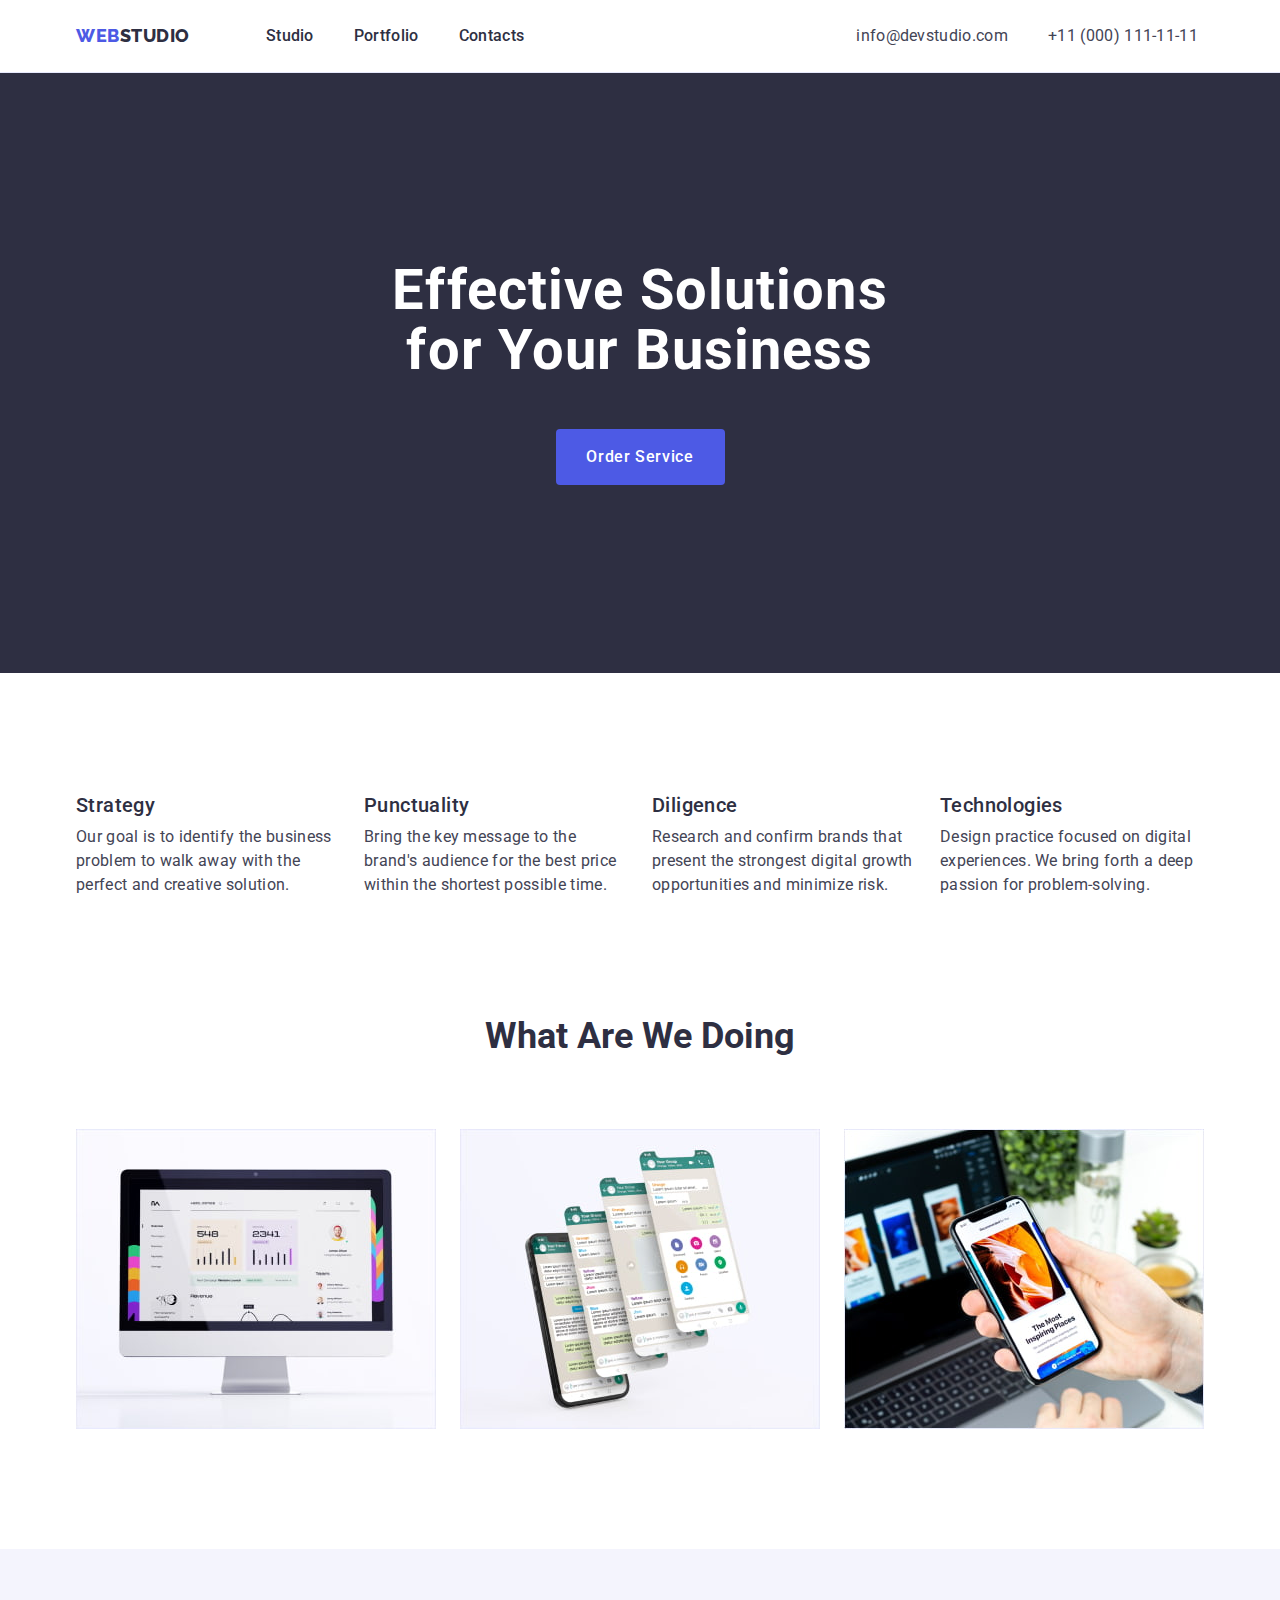
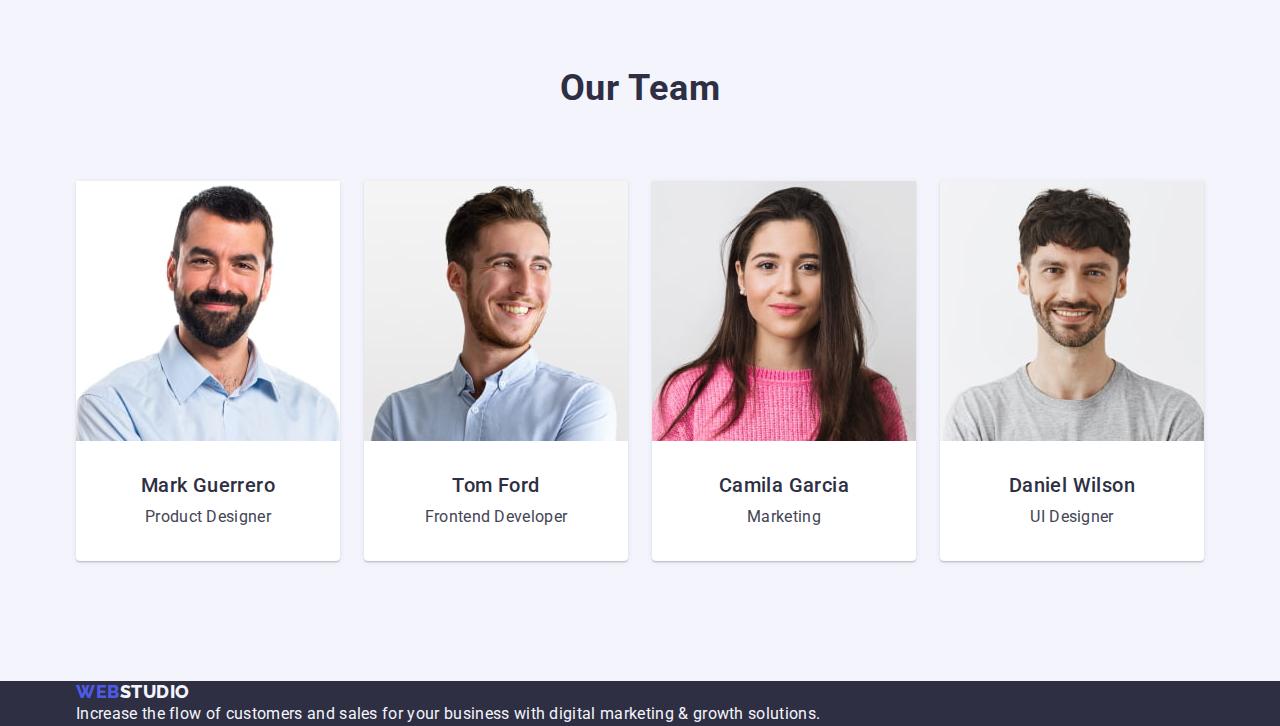
==== commit d0de6c28: "version 2 section 4" ====
--- a/index.html
+++ b/index.html
@@ -140,7 +140,7 @@
       <section class="team-section">
         <div class="container">
           <h2 class="team-title">Our Team</h2>
-          <ul class="list">
+          <ul class="team-list list">
             <li class="team-list-item">
               <img
                 src="./images/team/img-3.jpg"
@@ -148,8 +148,10 @@
                 width="264"
                 height="260"
               />
-              <h3 class="team-item-title">Mark Guerrero</h3>
-              <p class="team-item">Product Designer</p>
+              <div class="position-container">
+                <h3 class="team-item-title">Mark Guerrero</h3>
+                <p class="team-item">Product Designer</p>
+              </div>
             </li>
             <li class="team-list-item">
               <img
@@ -158,8 +160,10 @@
                 width="264"
                 height="260"
               />
-              <h3 class="team-item-title">Tom Ford</h3>
-              <p class="team-item">Frontend Developer</p>
+              <div class="position-container">
+                <h3 class="team-item-title">Tom Ford</h3>
+                <p class="team-item">Frontend Developer</p>
+              </div>
             </li>
             <li class="team-list-item">
               <img
@@ -168,8 +172,10 @@
                 width="264"
                 height="260"
               />
-              <h3 class="team-item-title">Camila Garcia</h3>
-              <p class="team-item">Marketing</p>
+              <div class="position-container">
+                <h3 class="team-item-title">Camila Garcia</h3>
+                <p class="team-item">Marketing</p>
+              </div>
             </li>
             <li class="team-list-item">
               <img
@@ -178,8 +184,10 @@
                 width="264"
                 height="260"
               />
-              <h3 class="team-item-title">Daniel Wilson</h3>
-              <p class="team-item">UI Designer</p>
+              <div class="position-container">
+                <h3 class="team-item-title">Daniel Wilson</h3>
+                <p class="team-item">UI Designer</p>
+              </div>
             </li>
           </ul>
         </div>
--- a/css/styles.css
+++ b/css/styles.css
@@ -22,6 +22,19 @@
   margin: 0 auto;
   padding: 0 15px;
 }
+ul {
+  margin: 0;
+  padding: 0;
+}
+p,
+h1,
+h2,
+h3,
+h4,
+h5,
+h6 {
+  margin: 0;
+}
 /* Header */
 
 .header {
@@ -34,6 +47,7 @@
   display: flex;
   gap: 40px;
   padding: 24px 0;
+  margin: 0;
 }
 .logo {
   color: var(--iris);
@@ -43,7 +57,7 @@
   line-height: 1.17;
   letter-spacing: 0.03em;
   text-transform: uppercase;
-  margin-right: 76px;
+  margin: 0 76px 0 0;
 }
 
 .logo-dark {
@@ -61,7 +75,7 @@
 .nav-list {
   display: flex;
   gap: 40px;
-  margin-right: 332px;
+  margin: 0 332px 0 0;
   padding-left: 0;
 }
 
@@ -199,6 +213,7 @@
 /* Team Section */
 .team-section {
   background: var(--cloud);
+  padding: 120px 0;
 }
 .team-title {
   color: var(--navyblue);
@@ -207,10 +222,19 @@
   letter-spacing: 0.02em;
   text-transform: capitalize;
   text-align: center;
-}
-
+  margin-bottom: 72px;
+}
+.team-list {
+  display: flex;
+  gap: 24px;
+}
 .team-list-item {
   background-color: var(--white);
+  width: calc((100% - 72px) / 4);
+  border-radius: 0px 0px 4px 4px;
+  box-shadow: 0px 2px 1px 0px rgba(46, 47, 66, 0.08),
+    0px 1px 1px 0px rgba(46, 47, 66, 0.16),
+    0px 1px 6px 0px rgba(46, 47, 66, 0.08);
 }
 .team-item-title {
   color: var(--navyblue);
@@ -218,12 +242,17 @@
   font-weight: 500;
   line-height: 1.2;
   letter-spacing: 0.02em;
+  text-align: center;
+  margin-bottom: 8px;
 }
 .team-item {
   line-height: 1.5;
   letter-spacing: 0.02em;
-}
-
+  text-align: center;
+}
+.position-container {
+  padding: 32px 0;
+}
 /* Portfolio Section */
 
 .filter-button {
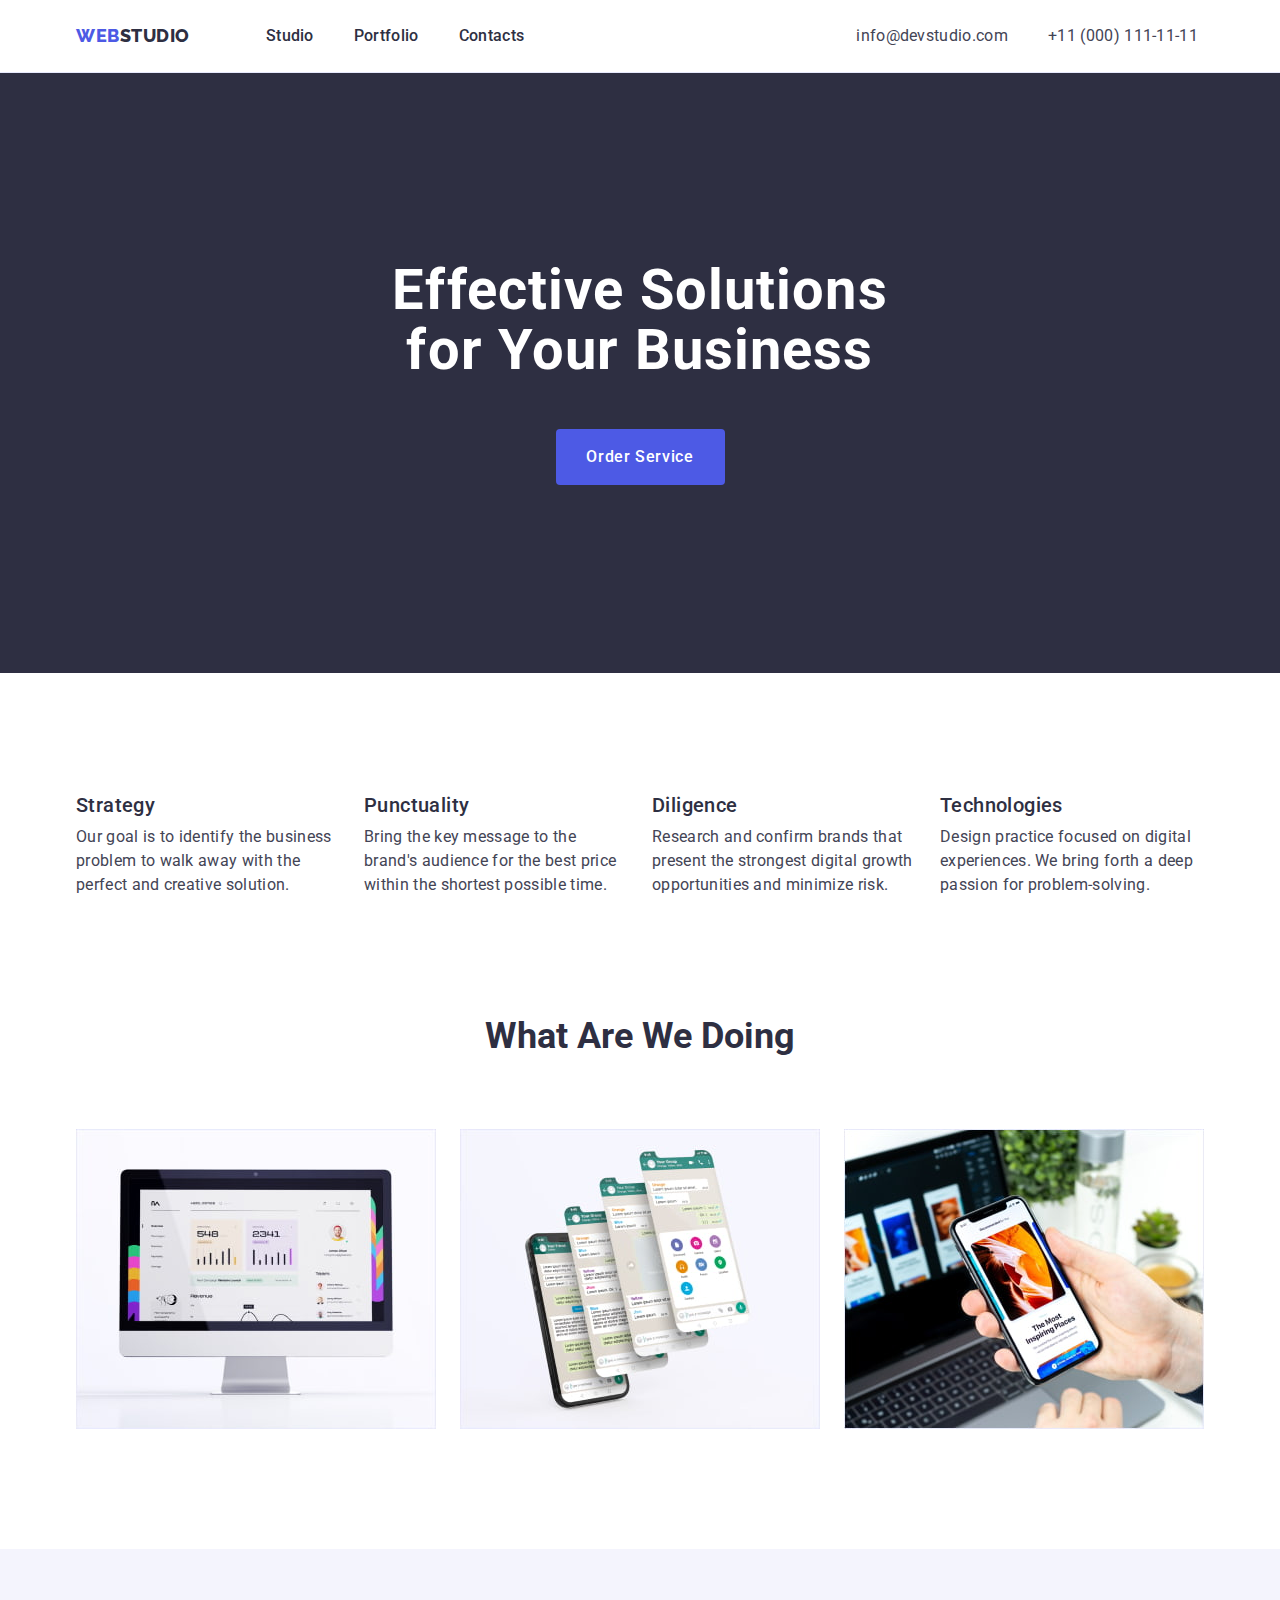
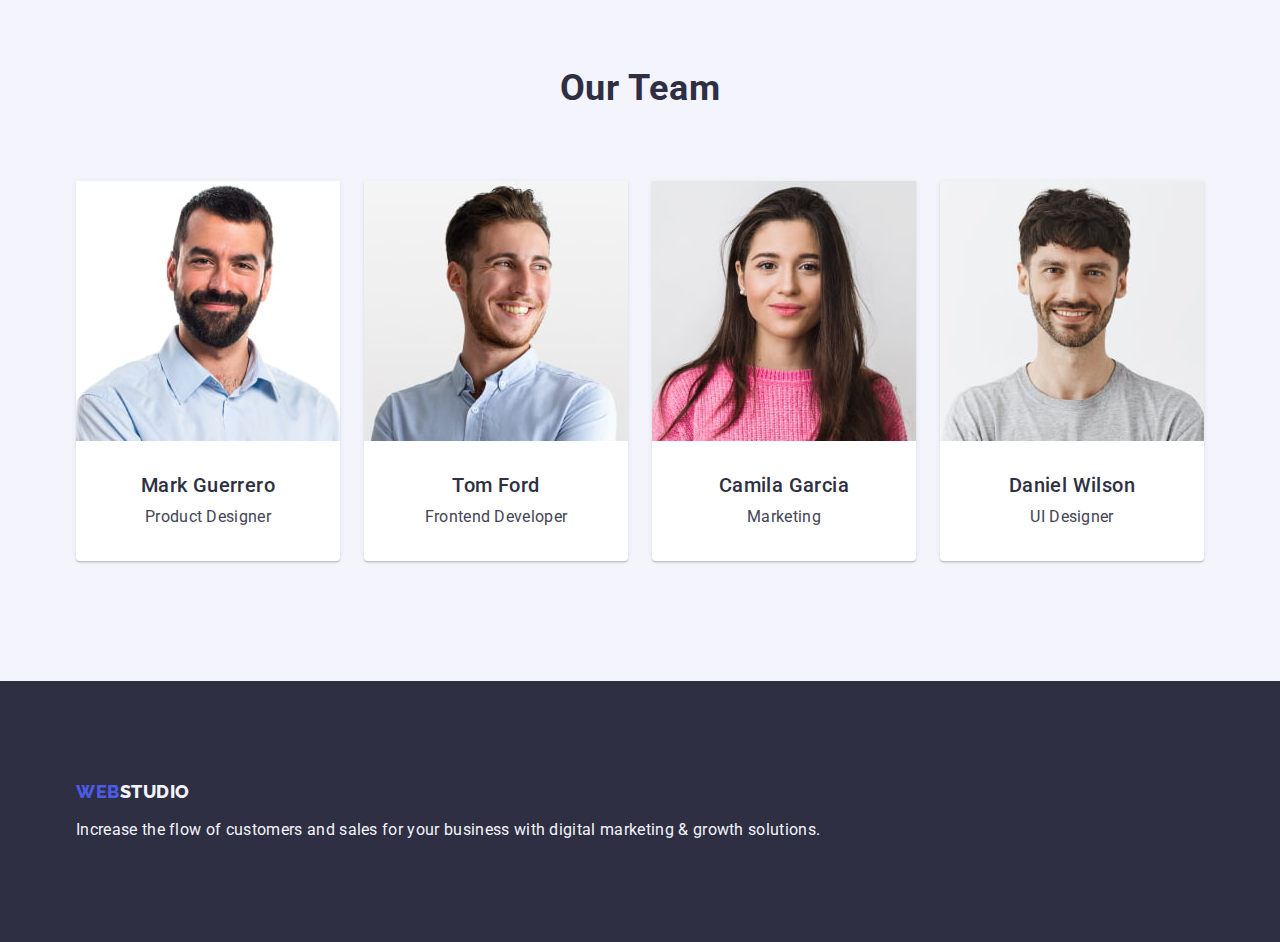
==== commit 0731b8d2: "version 3" ====
--- a/index.html
+++ b/index.html
@@ -196,7 +196,7 @@
     <!-- Footer section -->
     <footer class="footer">
       <div class="container">
-        <a class="logo link" href="./index.html"
+        <a class="logo link footer-link" href="./index.html"
           >Web<span class="logo-light">Studio</span></a
         >
         <p class="footer-item">
--- a/css/styles.css
+++ b/css/styles.css
@@ -5,6 +5,7 @@
   --ocean: #404bbf;
   --cloud: #f4f4fd;
   --white: #fff;
+  --cornflower: #e7e9fc;
 }
 img {
   display: block;
@@ -255,6 +256,16 @@
 }
 /* Portfolio Section */
 
+.portfolio-section {
+  padding-top: 96px;
+  padding-bottom: 120px;
+}
+.filter-list {
+  display: flex;
+  justify-content: center;
+  gap: 24px;
+  margin-bottom: 72px;
+}
 .filter-button {
   background-color: var(--cloud);
   color: var(--iris);
@@ -264,36 +275,55 @@
   font-family: 'Roboto', sans-serif;
   cursor: pointer;
   font-size: 16px;
+  border: 1px solid var(--cornflower, #e7e9fc);
+  padding: 12px 24px;
+  border-radius: 4px;
 }
 .filter-button:hover {
   background-color: var(--ocean);
   color: var(--white);
   font-family: 'Roboto', sans-serif;
+  border: 1px solid transparent;
 }
 
 .filter-button:focus {
   color: var(--white);
   background-color: var(--ocean);
   font-family: 'Roboto', sans-serif;
-}
-
+  border: 1px solid transparent;
+}
+.portfolio-list {
+  display: flex;
+  flex-wrap: wrap;
+  column-gap: 24px;
+  row-gap: 48px;
+}
+.portfolio-list-item {
+  width: calc((100% - 48px) / 3);
+}
 .portfolio-list-title {
   color: var(--navyblue);
   font-size: 20px;
   font-weight: 500;
   line-height: 1.2;
   letter-spacing: 0.02em;
-}
-
-.portfolio-list-item {
+  margin-bottom: 8px;
+}
+
+.portfolio-item {
   line-height: 1.5;
   letter-spacing: 0.02em;
   color: var(--slate);
 }
-
+.app-container {
+  padding: 32px 16px;
+  border: 1px solid #e7e9fc;
+  border-top: none;
+}
 /* Footer section */
 .footer {
   background-color: var(--navyblue);
+  padding: 100px 0;
 }
 
 .logo-light {
@@ -305,3 +335,7 @@
   line-height: 1.5;
   letter-spacing: 0.02em;
 }
+.footer-link {
+  display: inline-block;
+  margin-bottom: 16px;
+}
